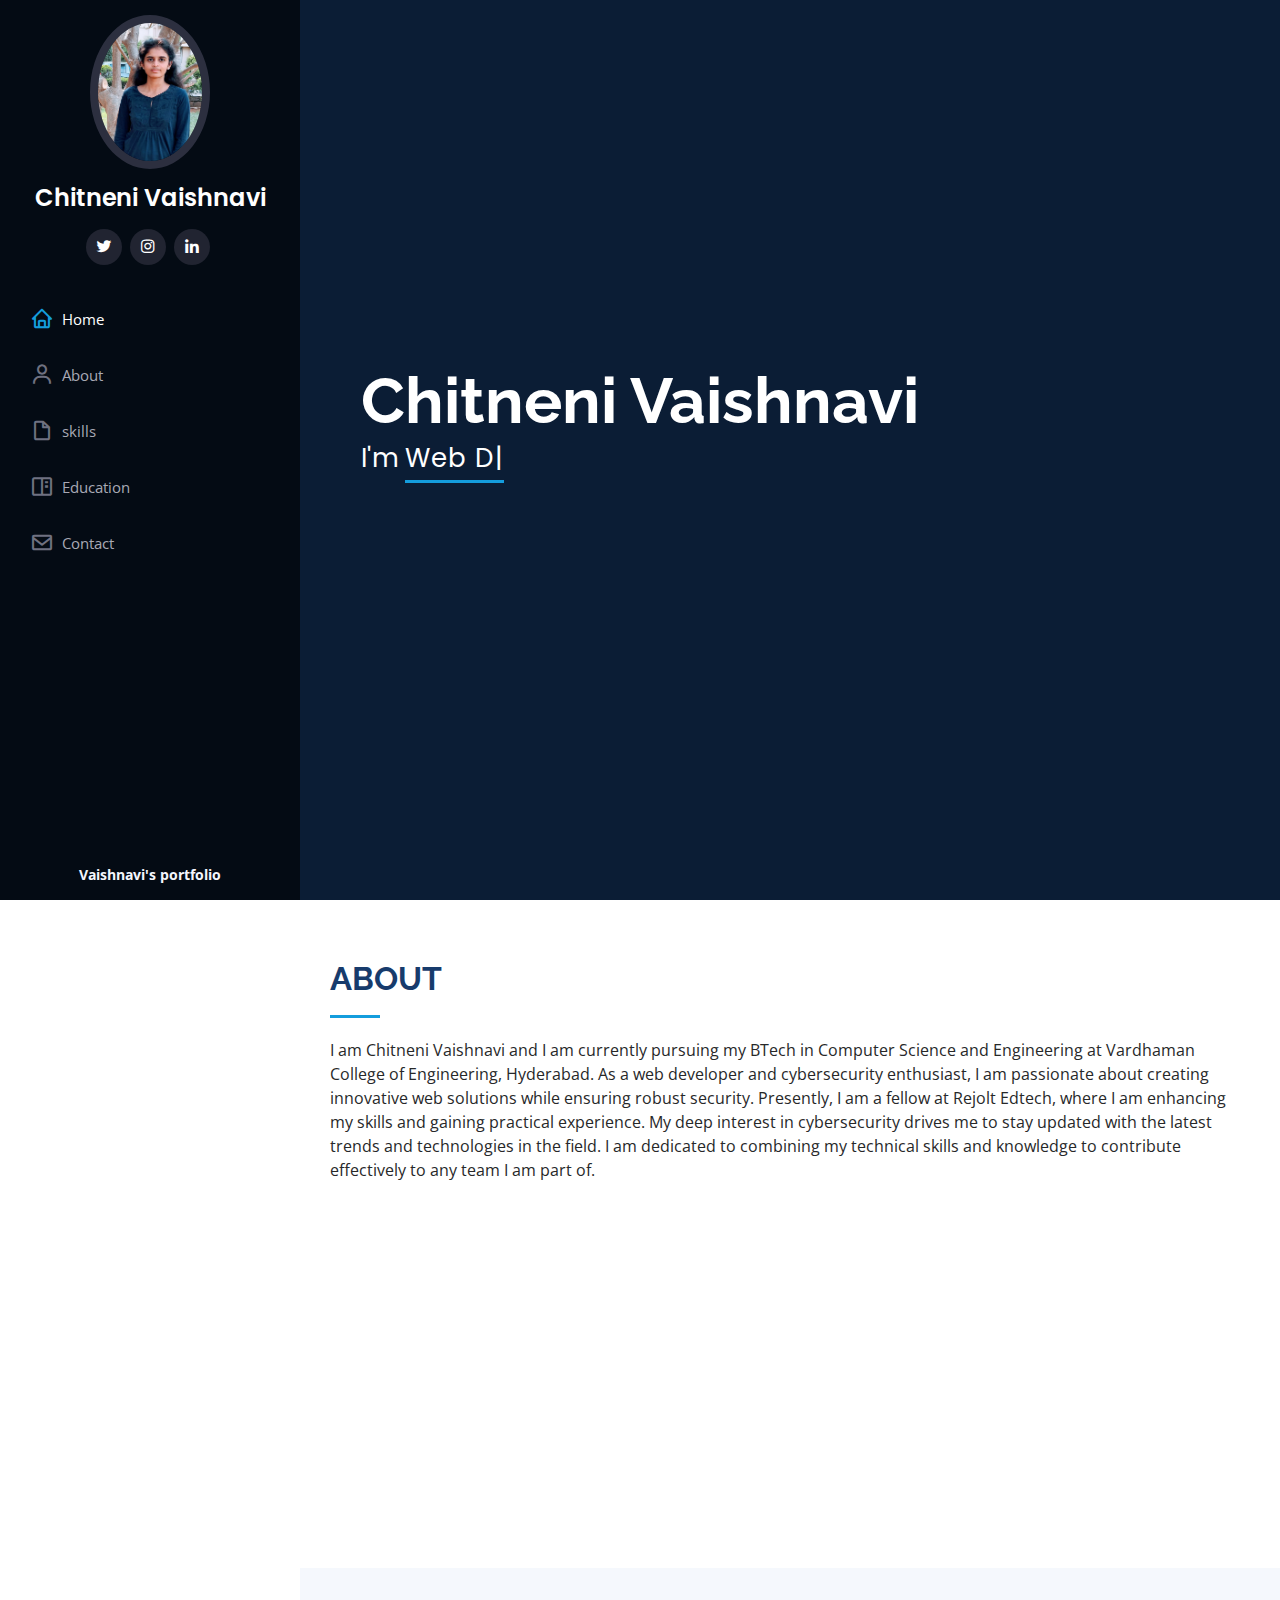
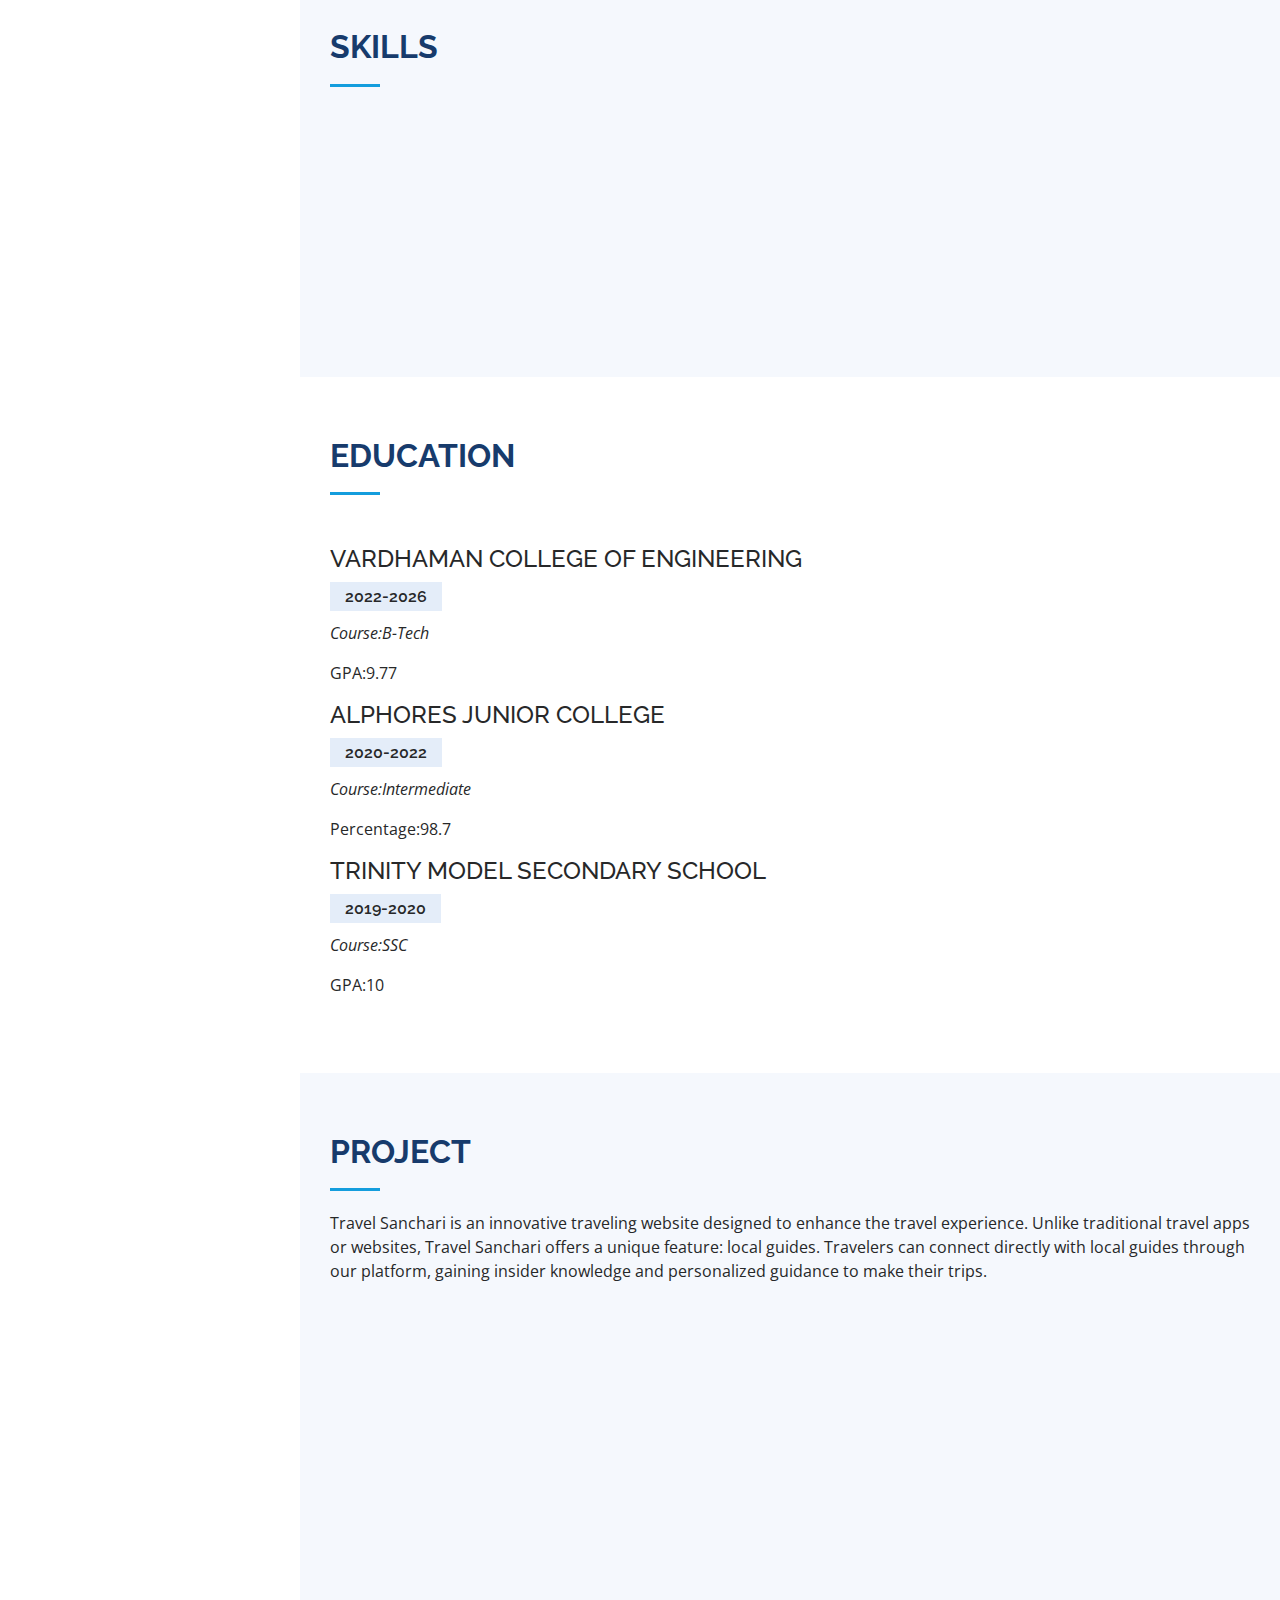
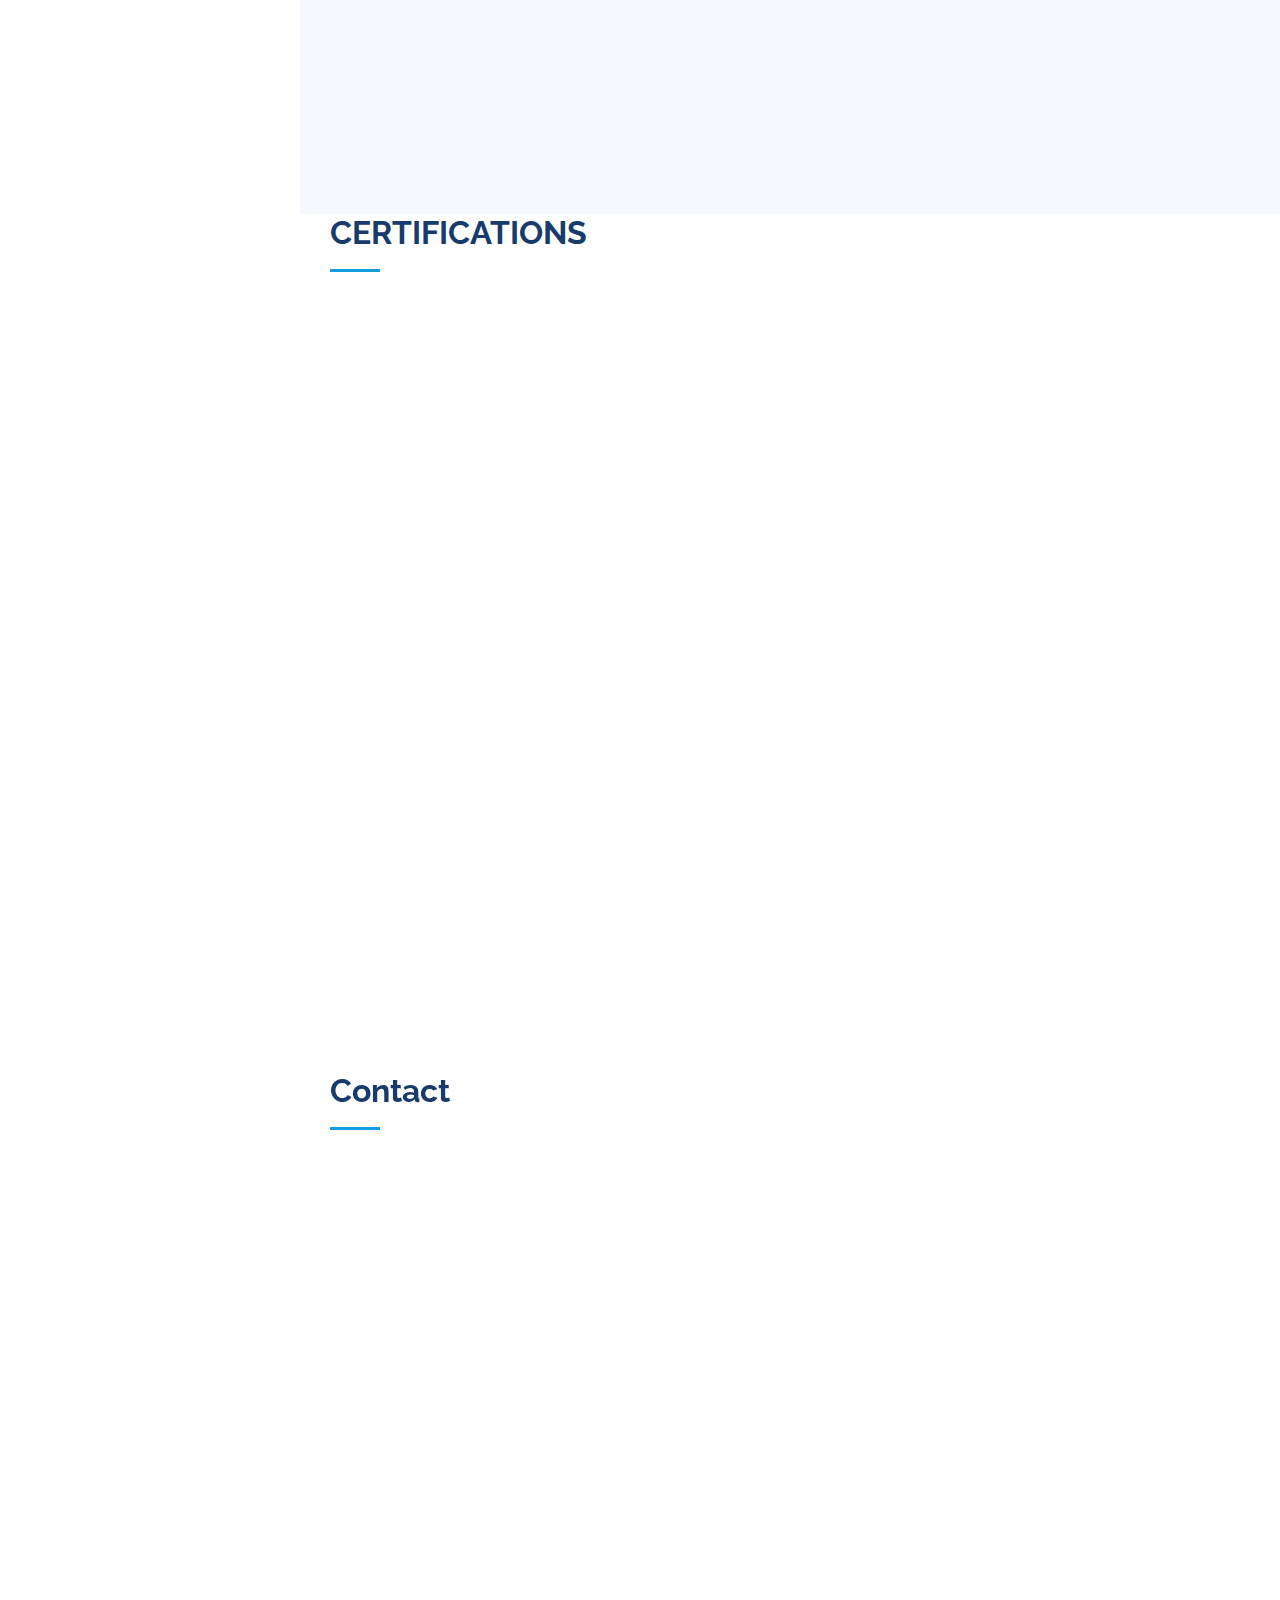
==== index.html @ 221359ac "Add files via upload" ====
<!DOCTYPE html>
<html lang="en">

<head>
  <meta charset="utf-8">
  <meta content="width=device-width, initial-scale=1.0" name="viewport">

  <title>Vaishnavi's portfolio</title>
  <meta content="" name="description">
  <meta content="" name="keywords">

  <!-- Favicons -->
  <link href="assets/img/favicon.png" rel="icon">
  <link href="assets/img/apple-touch-icon.png" rel="apple-touch-icon">

  <!-- Google Fonts -->
  <link href="https://fonts.googleapis.com/css?family=Open+Sans:300,300i,400,400i,600,600i,700,700i|Raleway:300,300i,400,400i,500,500i,600,600i,700,700i|Poppins:300,300i,400,400i,500,500i,600,600i,700,700i" rel="stylesheet">

  <!-- Vendor CSS Files -->
  <link href="assets/vendor/aos/aos.css" rel="stylesheet">
  <link href="assets/vendor/bootstrap/css/bootstrap.min.css" rel="stylesheet">
  <link href="assets/vendor/bootstrap-icons/bootstrap-icons.css" rel="stylesheet">
  <link href="assets/vendor/boxicons/css/boxicons.min.css" rel="stylesheet">
  <link href="assets/vendor/glightbox/css/glightbox.min.css" rel="stylesheet">
  <link href="assets/vendor/swiper/swiper-bundle.min.css" rel="stylesheet">

  <!-- Template Main CSS File -->
  <link href="assets/css/style.css" rel="stylesheet">

  
</head>

<body>

  <!-- ======= Mobile nav toggle button ======= -->
  <i class="bi bi-list mobile-nav-toggle d-xl-none"></i>

  <!-- ======= Header ======= -->
  <header id="header">
    <div class="d-flex flex-column">

      <div class="profile">
        <img src="assets/img/pic1.jpg" alt="" class="img-fluid rounded-circle">
        <h1 class="text-light"><a href="index.html">Chitneni Vaishnavi</a></h1>
        <div class="social-links mt-3 text-center">
          <a href="#" class="twitter"><i class="bx bxl-twitter"></i></a>
          <a href="https://www.instagram.com/invites/contact/?igsh=1k8ittoay5ifi&utm_content=piyi7oc" class="instagram"><i class="bx bxl-instagram"></i></a>
          <a href="https://www.linkedin.com/in/chitnenivaishnavi" class="linkedin"><i class="bx bxl-linkedin"></i></a>
        </div>
      </div>

      <nav id="navbar" class="nav-menu navbar">
        <ul>
          <li><a href="#hero" class="nav-link scrollto active"><i class="bx bx-home"></i> <span>Home</span></a></li>
          <li><a href="#about" class="nav-link scrollto"><i class="bx bx-user"></i> <span>About</span></a></li>
          <li><a href="#skills" class="nav-link scrollto"><i class="bx bx-file-blank"></i> <span>skills</span></a></li>
          <li><a href="#Education" class="nav-link scrollto"><i class="bx bx-book-content"></i> <span>Education</span></a></li>
          <li><a href="#contact" class="nav-link scrollto"><i class="bx bx-envelope"></i> <span>Contact</span></a></li>
        </ul>
      </nav><!-- .nav-menu -->
    </div>
  </header><!-- End Header -->

  <!-- ======= Hero Section ======= -->
  <section id="hero" class="d-flex flex-column justify-content-center align-items-center">
    <div class="hero-container" data-aos="fade-in">
      <h1>Chitneni Vaishnavi</h1>
      <p>I'm <span class="typed" data-typed-items="Web Developer, Cybersecurity enthusiastic"></span></p>
    </div>
  </section><!-- End Hero -->

  <main id="main">

    <!-- ======= About Section ======= -->
    <section id="about" class="about">
      <div class="container">

        <div class="section-title">
          <h2>ABOUT</h2>
          <p>I am Chitneni Vaishnavi and I am currently pursuing my BTech in Computer Science and Engineering at Vardhaman College of Engineering, Hyderabad. As a web developer and cybersecurity enthusiast, I am passionate about creating innovative web solutions while ensuring robust security. Presently, I am a fellow at Rejolt Edtech, where I am enhancing my skills and gaining practical experience. My deep interest in cybersecurity drives me to stay updated with the latest trends and technologies in the field. I am dedicated to combining my technical skills and knowledge to contribute effectively to any team I am part of.</p>
        </div>

        <div class="row">
          <div class="col-lg-4" data-aos="fade-right">
            <img src="assets/img/pic6.jpg" class="img-fluid" alt="">
          </div>
          </div>
            

      </div>
    </section><!-- End About Section -->

    <!-- ======= Skills Section ======= -->
    <section id="skills" class="skills section-bg">
      <div class="container">
        <div class="section-title">
          <h2>SKILLS</h2>
          
        </div>

        <div class="row skills-content">

          <div class="col-lg-6" data-aos="fade-up">

            <div class="progress">
              <span class="skill">PYTHON <i class="val">80%</i></span>
              <div class="progress-bar-wrap">
                <div class="progress-bar" role="progressbar" aria-valuenow="80" aria-valuemin="0" aria-valuemax="100"></div>
              </div>
            </div>

            <div class="progress">
              <span class="skill">C(datastructures in C)<i class="val">85%</i></span>
              <div class="progress-bar-wrap">
                <div class="progress-bar" role="progressbar" aria-valuenow="85" aria-valuemin="0" aria-valuemax="100"></div>
              </div>
            </div>

            <div class="progress">
              <span class="skill">Java<i class="val">80%</i></span>
              <div class="progress-bar-wrap">
                <div class="progress-bar" role="progressbar" aria-valuenow="80" aria-valuemin="0" aria-valuemax="100"></div>
              </div>
            </div>

          </div>

          <div class="col-lg-6" data-aos="fade-up"data-aos-delay="100">

            <div class="progress">
              <span class="skill">HTML<i class="val">80%</i></span>
              <div class="progress-bar-wrap">
                <div class="progress-bar" role="progressbar" aria-valuenow="80" aria-valuemin="0" aria-valuemax="100"></div>
              </div>
            </div>

            <div class="progress">
              <span class="skill">CSS<i class="val">75%</i></span>
              <div class="progress-bar-wrap">
                <div class="progress-bar" role="progressbar" aria-valuenow="75" aria-valuemin="0" aria-valuemax="100"></div>
              </div>
            </div>

            <div class="progress">
              <span class="skill">SQL<i class="val">75%</i></span>
              <div class="progress-bar-wrap">
                <div class="progress-bar" role="progressbar" aria-valuenow="75" aria-valuemin="0" aria-valuemax="100"></div>
              </div>
            </div>

          </div>

        </div>

      </div>
    </section><!-- End Skills Section -->

    <!-- ======= Education Section ======= -->
    <section id="Education" class="Education">
      <div class="container">

        <div class="section-title">
          <h2>EDUCATION</h2>
          
        </div>

        <div class="row">
          <div class="col-lg-6" data-aos="fade-up"></div>
            <div class="Education-item">
              <h4>VARDHAMAN COLLEGE OF ENGINEERING</h4>
              <h5>2022-2026</h5>
              <p><em>Course:B-Tech</em></p>
              <p>GPA:9.77</p>
            </div>
            <div class="Education-item">
              <h4>ALPHORES JUNIOR COLLEGE</h4>
              <h5>2020-2022</h5>
              <p><em>Course:Intermediate</em></p>
              <p>Percentage:98.7</p>
            </div>
            <div class="Education-item">
              <h4>TRINITY MODEL SECONDARY SCHOOL</h4>
              <h5>2019-2020</h5>
              <p><em>Course:SSC</em></p>
              <p>GPA:10</p>
            </div>

          </div>
          
          
        </div>

      </div>
    </section><!-- End Education Section -->

    <!-- ======= Project Section ======= -->
    <section id="portfolio" class="portfolio section-bg">
      <div class="container">

        <div class="section-title">
          <h2>PROJECT</h2>
          <p>Travel Sanchari is an innovative traveling website designed to enhance the travel experience. Unlike traditional travel apps or websites, Travel Sanchari offers a unique feature: local guides. Travelers can connect directly with local guides through our platform, gaining insider knowledge and personalized guidance to make their trips.</p>
        </div>


        <div class="row portfolio-container" data-aos="fade-up" data-aos-delay="100">

          <div class="col-lg-4 col-md-6 portfolio-item filter-app">
            <div class="portfolio-wrap">
              <img src="assets/img/portfolio/pic10.jpg" class="img-fluid" alt="">
              <div class="portfolio-links">
                <a href="assets/img/portfolio/pic10.jpg" data-gallery="portfolioGallery" class="portfolio-lightbox" title="Travel Sanchari logo"><i class="bx bx-plus"></i></a>
                <a href="https://sites.google.com/view/travel-sanchari" title="Travel Sanchari website"><i class="bx bx-link"></i></a>
              </div>
            </div>
          </div>
         </div>
        </div>
    </section><!-- End Project Section -->


    <!-- ======= certificate Section ======= -->
    <section id="portfolio" class="portfolio section-bg"></section>
      <div class="container">

        <div class="section-title">
          <h2>CERTIFICATIONS</h2>
          </div>
          <div class="row portfolio-container" data-aos="fade-up" data-aos-delay="100">

            <div class="col-lg-4 col-md-6 portfolio-item filter-app">
              <div class="portfolio-wrap">
                <img src="assets/img/testimonials/certificate1.jpg" class="img-fluid" alt="">
                <div class="portfolio-links">
                  <a href="assets/img/testimonials/certificate1.jpg" data-gallery="portfolioGallery" class="portfolio-lightbox" title="Rejolt Edtech welcome letter"><i class="bx bx-plus"></i></a>
                  
                </div>
              </div>
            </div>
           </div>
           <div class="row portfolio-container" data-aos="fade-up" data-aos-delay="100">

            <div class="col-lg-4 col-md-6 portfolio-item filter-app">
              <div class="portfolio-wrap">
                <img src="assets/img/testimonials/certificate2.jpg" class="img-fluid" alt="">
                <div class="portfolio-links">
                  <a href="assets/img/testimonials/certificate2.jpg" data-gallery="portfolioGallery" class="portfolio-lightbox" title="cybersecurity certificate"><i class="bx bx-plus"></i></a>
                  
                </div>
              </div>
            </div>
           </div>

        
      </div>


              <!-- End certificate section -->

            

         

    <!-- ======= Contact Section ======= -->
    <section id="contact" class="contact">
      <div class="container">

        <div class="section-title">
          <h2>Contact</h2>
        </div>

        <div class="row" data-aos="fade-in">

          <div class="col-lg-5 d-flex align-items-stretch">
            <div class="info">
              <div class="address">
                <i class="bi bi-geo-alt"></i>
                <h4>Location:</h4>
                <p>Hyderabad,Telanagana,India</p>
              </div>

              <div class="email">
                <i class="bi bi-envelope"></i>
                <h4>Email:</h4>
                <p>chitnenivaishnavi1@gmail.com</p>
              </div>
              <div class="phone">
                <i class="bi bi-phone"></i>
                <h4>phone number:</h4>
                <p>9391602812</p>
              </div>
              <div class="linkedin">
                <i class="bi bi-linkedin"></i>
                <h4>linkedin:</h4>
                <a href="https://www.linkedin.com/in/chitnenivaishnavi" target="_blank">Visit LinkedIn Profile</a>
              </div>

              
            </div>

          </div>

          <div class="col-lg-7 mt-5 mt-lg-0 d-flex align-items-stretch">
            <form action="forms/contact.php" method="post" role="form" class="php-email-form">
              <div class="row">
                <div class="form-group col-md-6">
                  <label for="name">Your Name</label>
                  <input type="text" name="name" class="form-control" id="name" required>
                </div>
                <div class="form-group col-md-6">
                  <label for="name">Your Email</label>
                  <input type="email" class="form-control" name="email" id="email" required>
                </div>
              </div>
              <div class="form-group">
                <label for="name">Subject</label>
                <input type="text" class="form-control" name="subject" id="subject" required>
              </div>
              <div class="form-group">
                <label for="name">Message</label>
                <textarea class="form-control" name="message" rows="10" required></textarea>
              </div>
              <div class="my-3">
                <div class="loading">Loading</div>
                <div class="error-message"></div>
                <div class="sent-message">Your message has been sent. Thank you!</div>
              </div>
              <div class="text-center"><button type="submit">Send Message</button></div>
            </form>
          </div>

        </div>

      </div>
    </section><!-- End Contact Section -->

  </main><!-- End #main -->

  <!-- ======= Footer ======= -->
  <footer id="footer">
    <div class="container">
      <div class="copyright">
         <strong><span>Vaishnavi's portfolio</span></strong>
      </div>
    </div>
  </footer><!-- End  Footer -->

  <a href="#" class="back-to-top d-flex align-items-center justify-content-center"><i class="bi bi-arrow-up-short"></i></a>

  <!-- Vendor JS Files -->
  <script src="assets/vendor/purecounter/purecounter_vanilla.js"></script>
  <script src="assets/vendor/aos/aos.js"></script>
  <script src="assets/vendor/bootstrap/js/bootstrap.bundle.min.js"></script>
  <script src="assets/vendor/glightbox/js/glightbox.min.js"></script>
  <script src="assets/vendor/isotope-layout/isotope.pkgd.min.js"></script>
  <script src="assets/vendor/swiper/swiper-bundle.min.js"></script>
  <script src="assets/vendor/typed.js/typed.umd.js"></script>
  <script src="assets/vendor/waypoints/noframework.waypoints.js"></script>
  <script src="assets/vendor/php-email-form/validate.js"></script>

  <!-- Template Main JS File -->
  <script src="assets/js/main.js"></script>

</body>

</html>
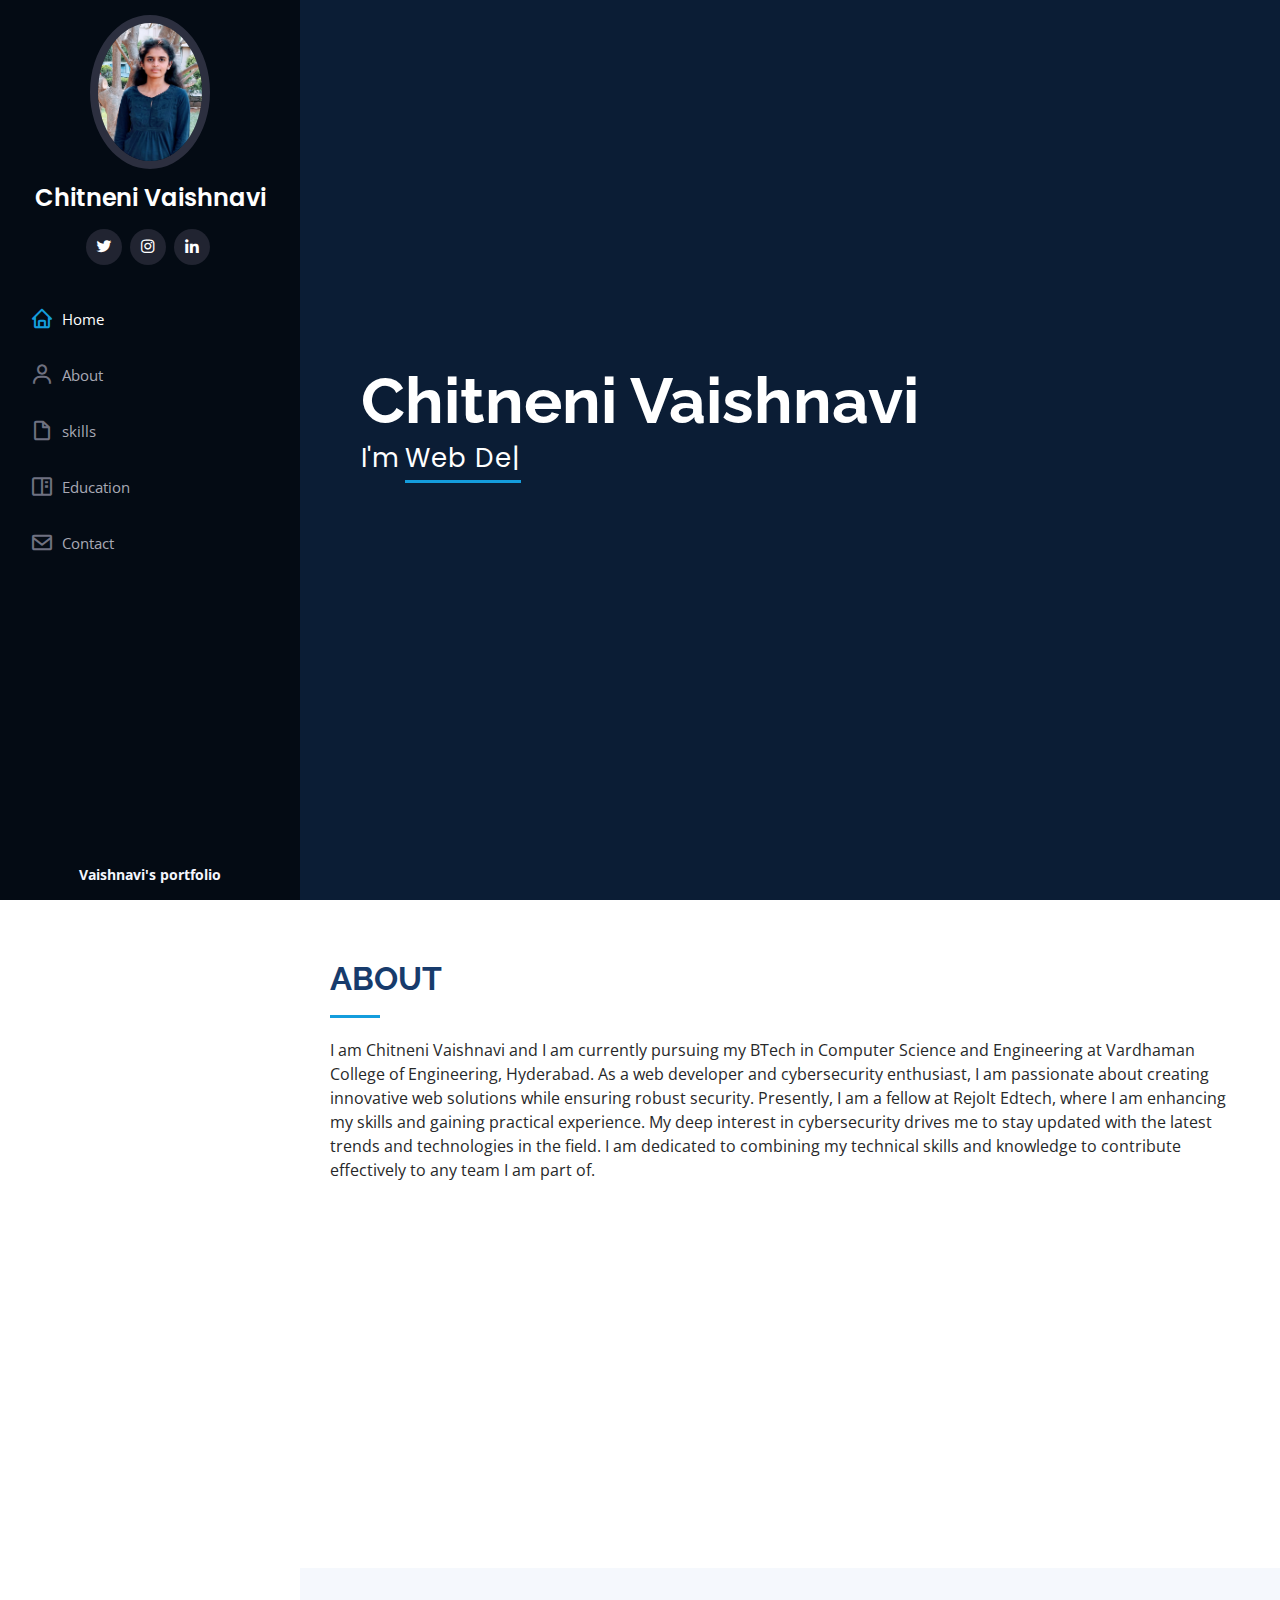
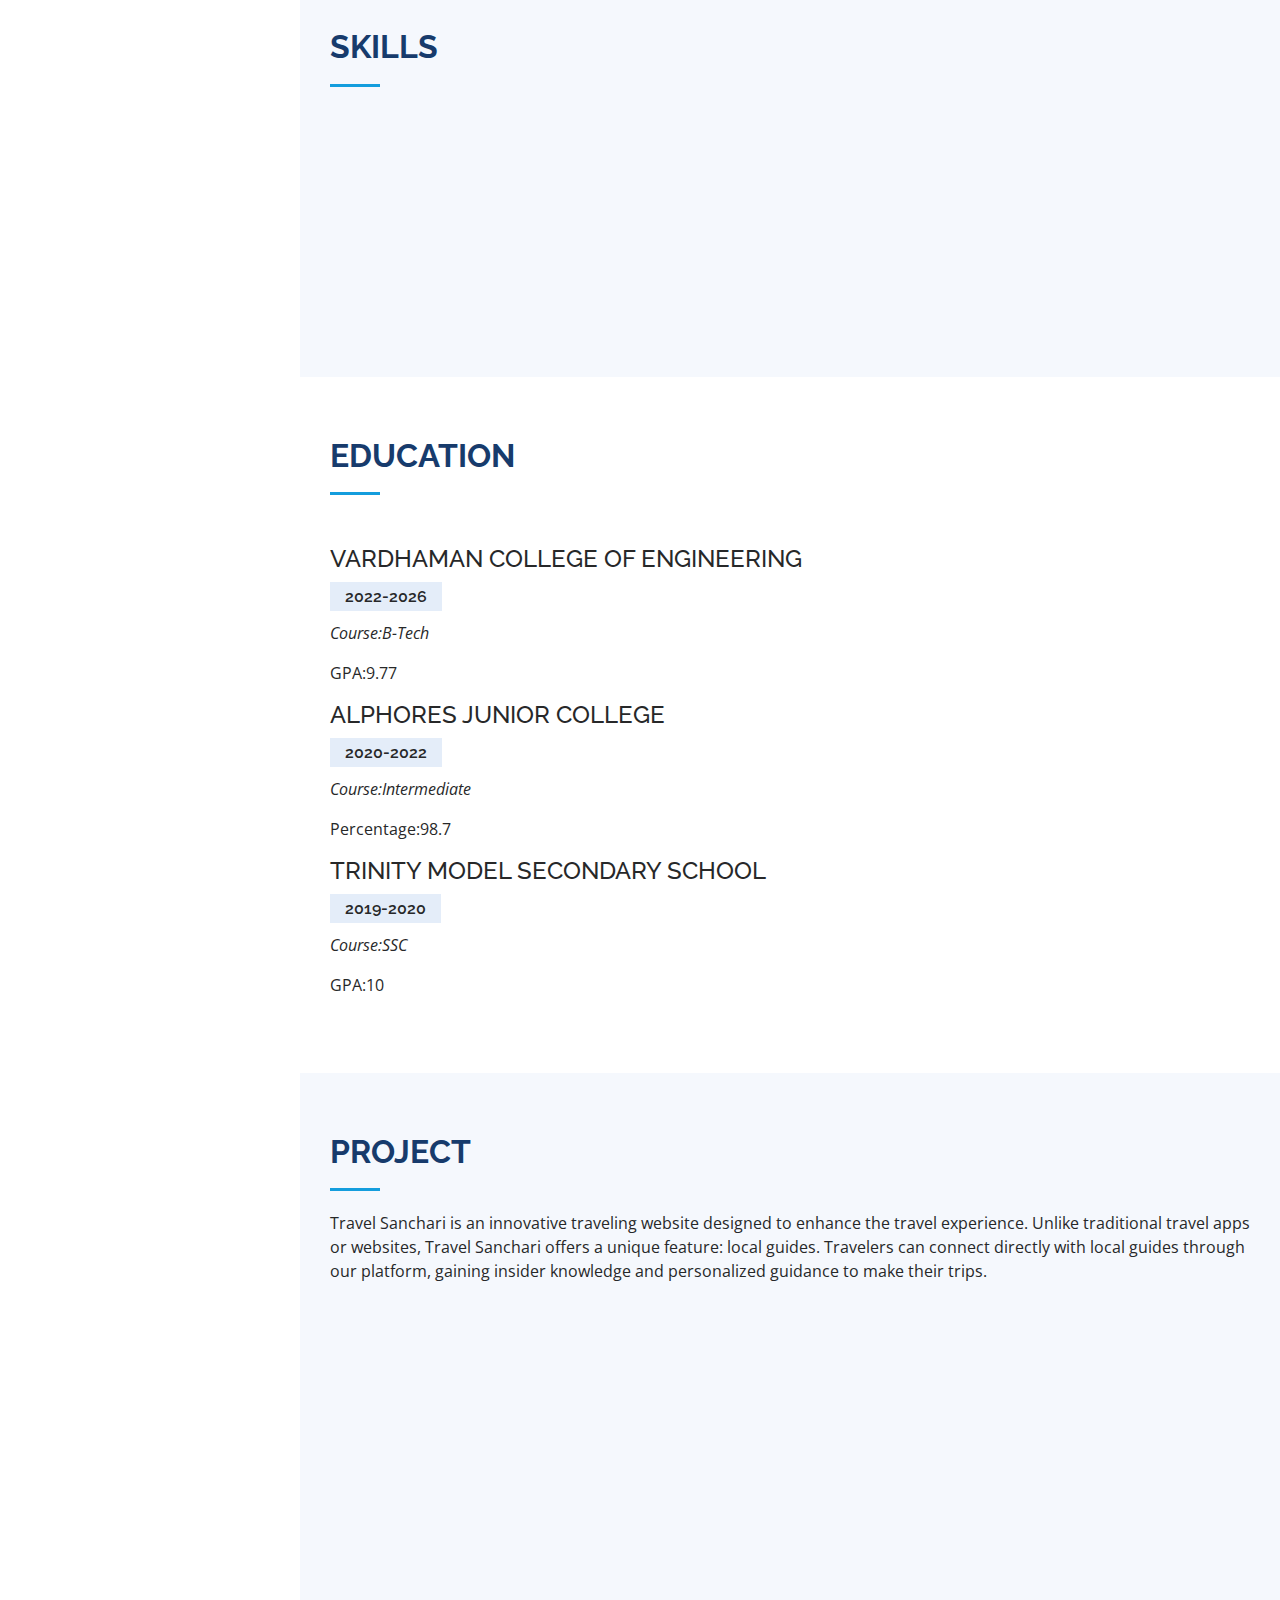
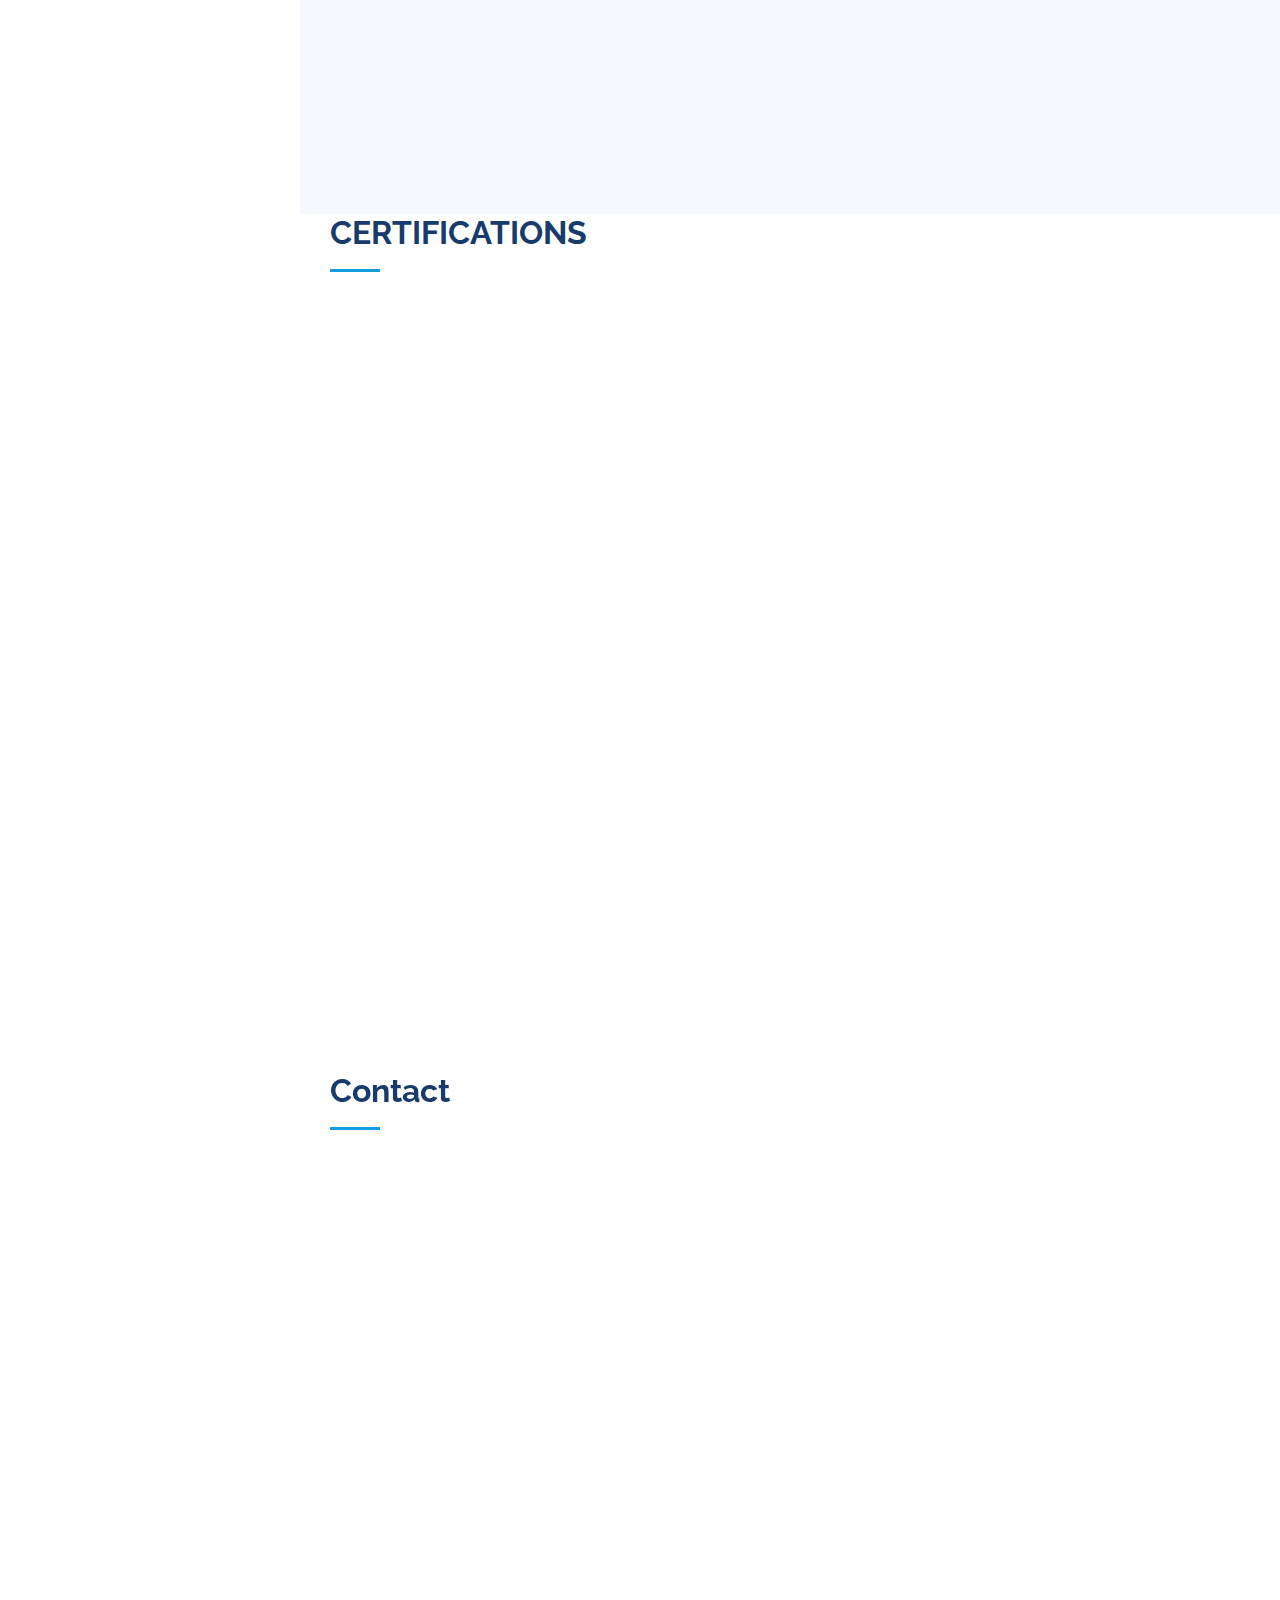
==== commit f135dda1: "Update index.html" ====
--- a/index.html
+++ b/index.html
@@ -5,7 +5,7 @@
   <meta charset="utf-8">
   <meta content="width=device-width, initial-scale=1.0" name="viewport">
 
-  <title>Vaishnavi's portfolio</title>
+  <title>Chitneni Vaishnavi Portfolio</title>
   <meta content="" name="description">
   <meta content="" name="keywords">
 
@@ -363,4 +363,4 @@
 
 </body>
 
-</html>+</html>
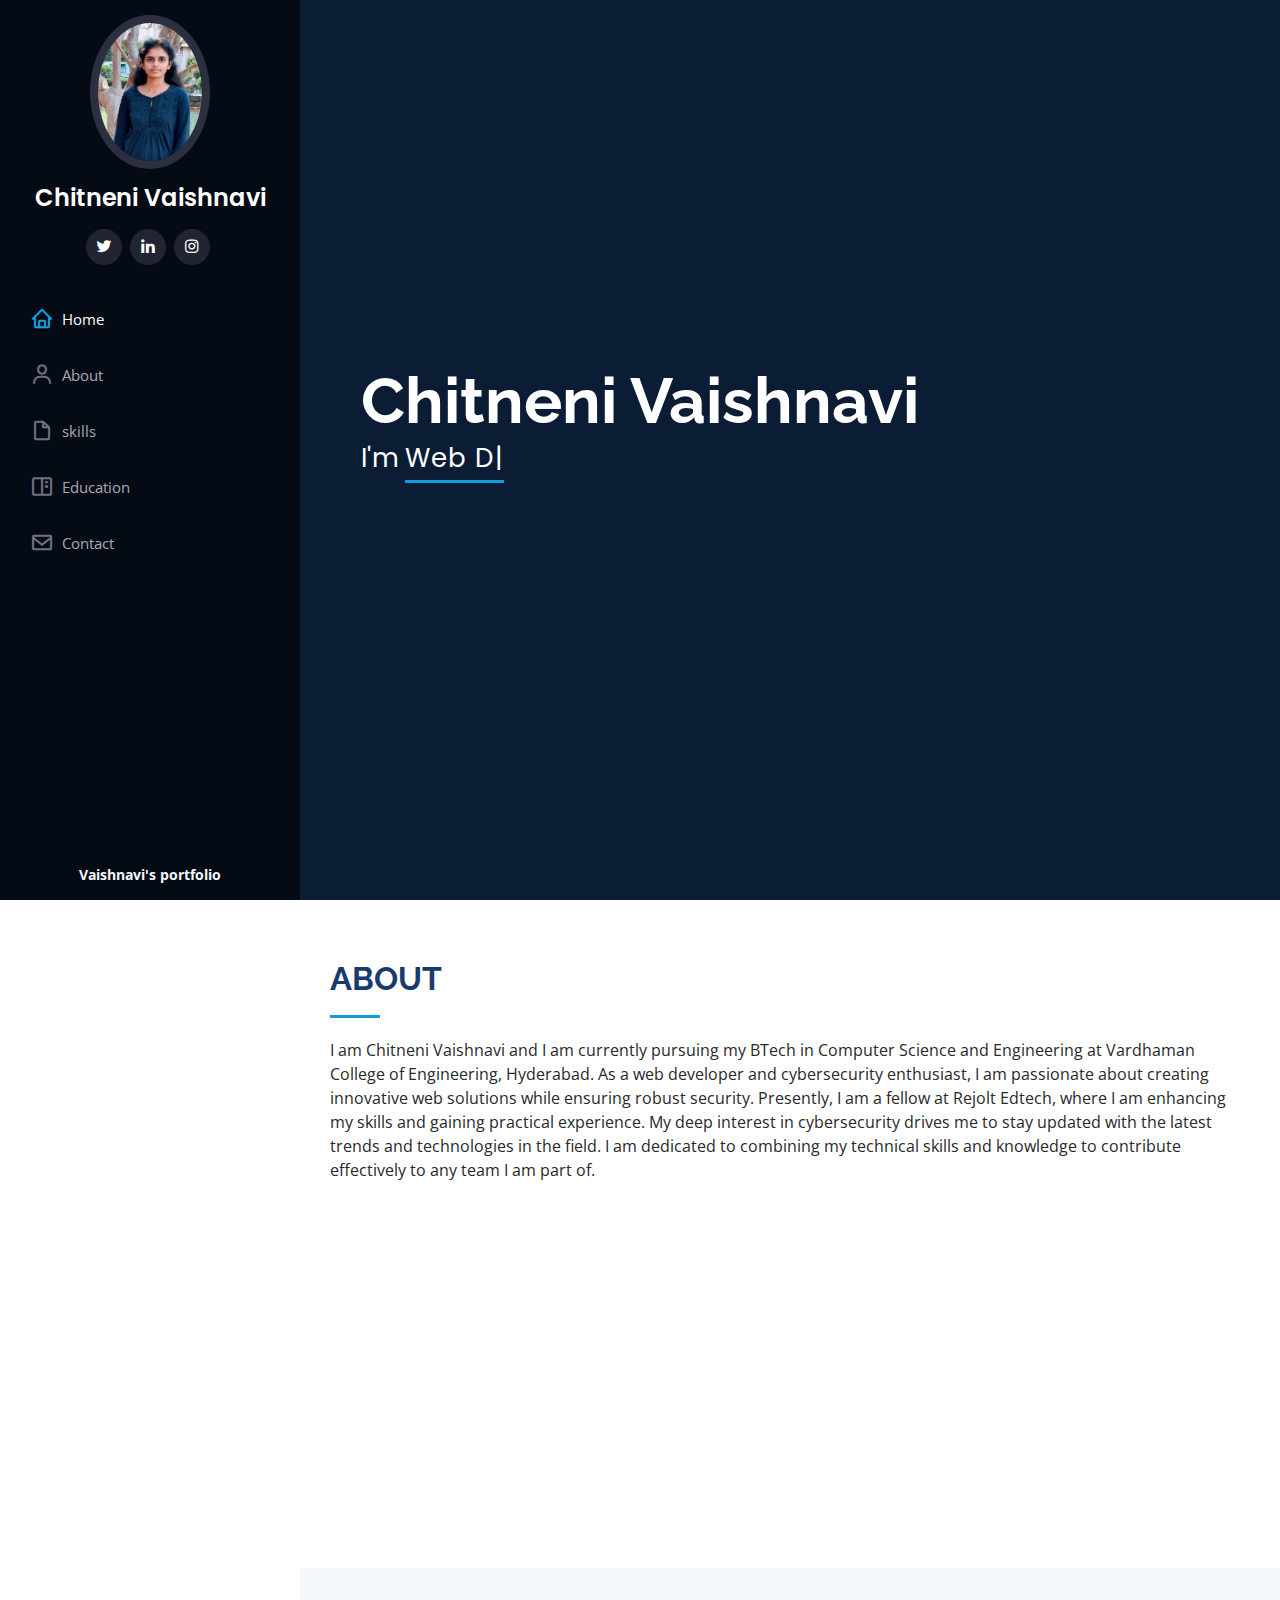
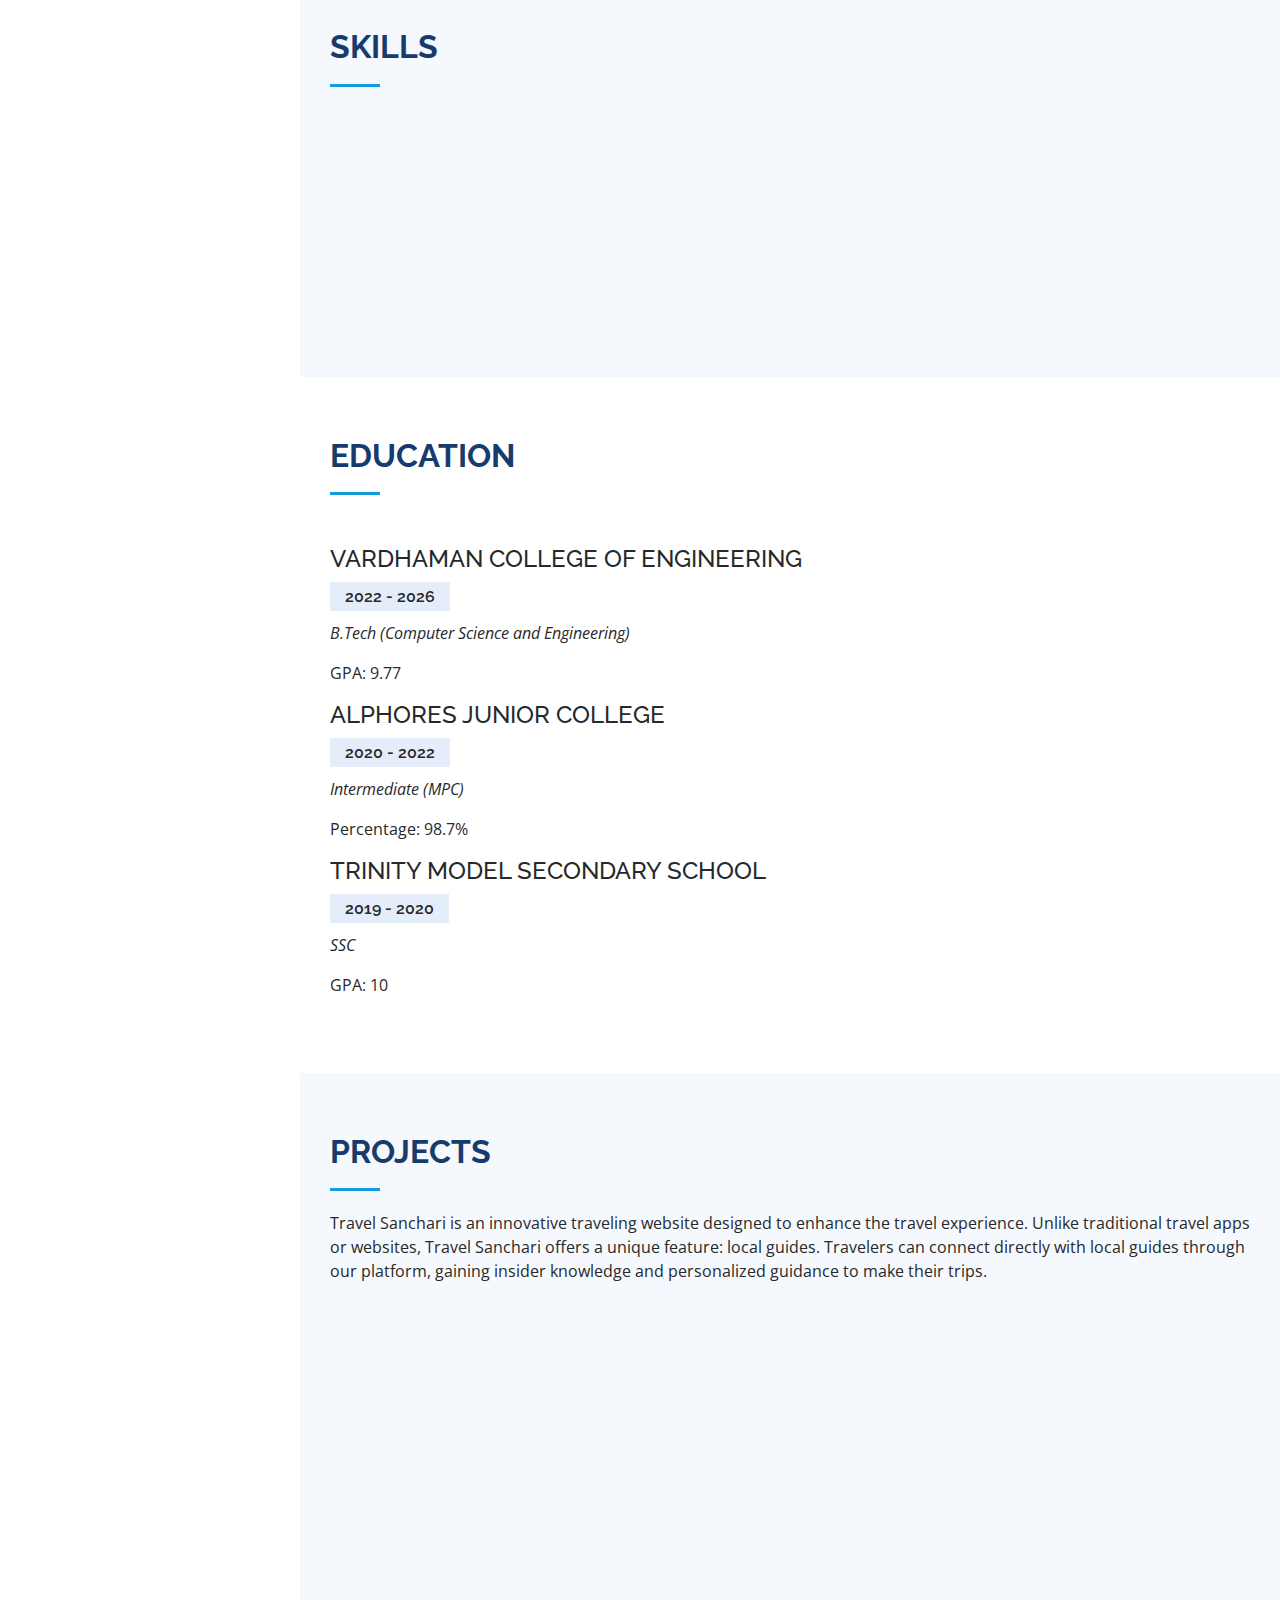
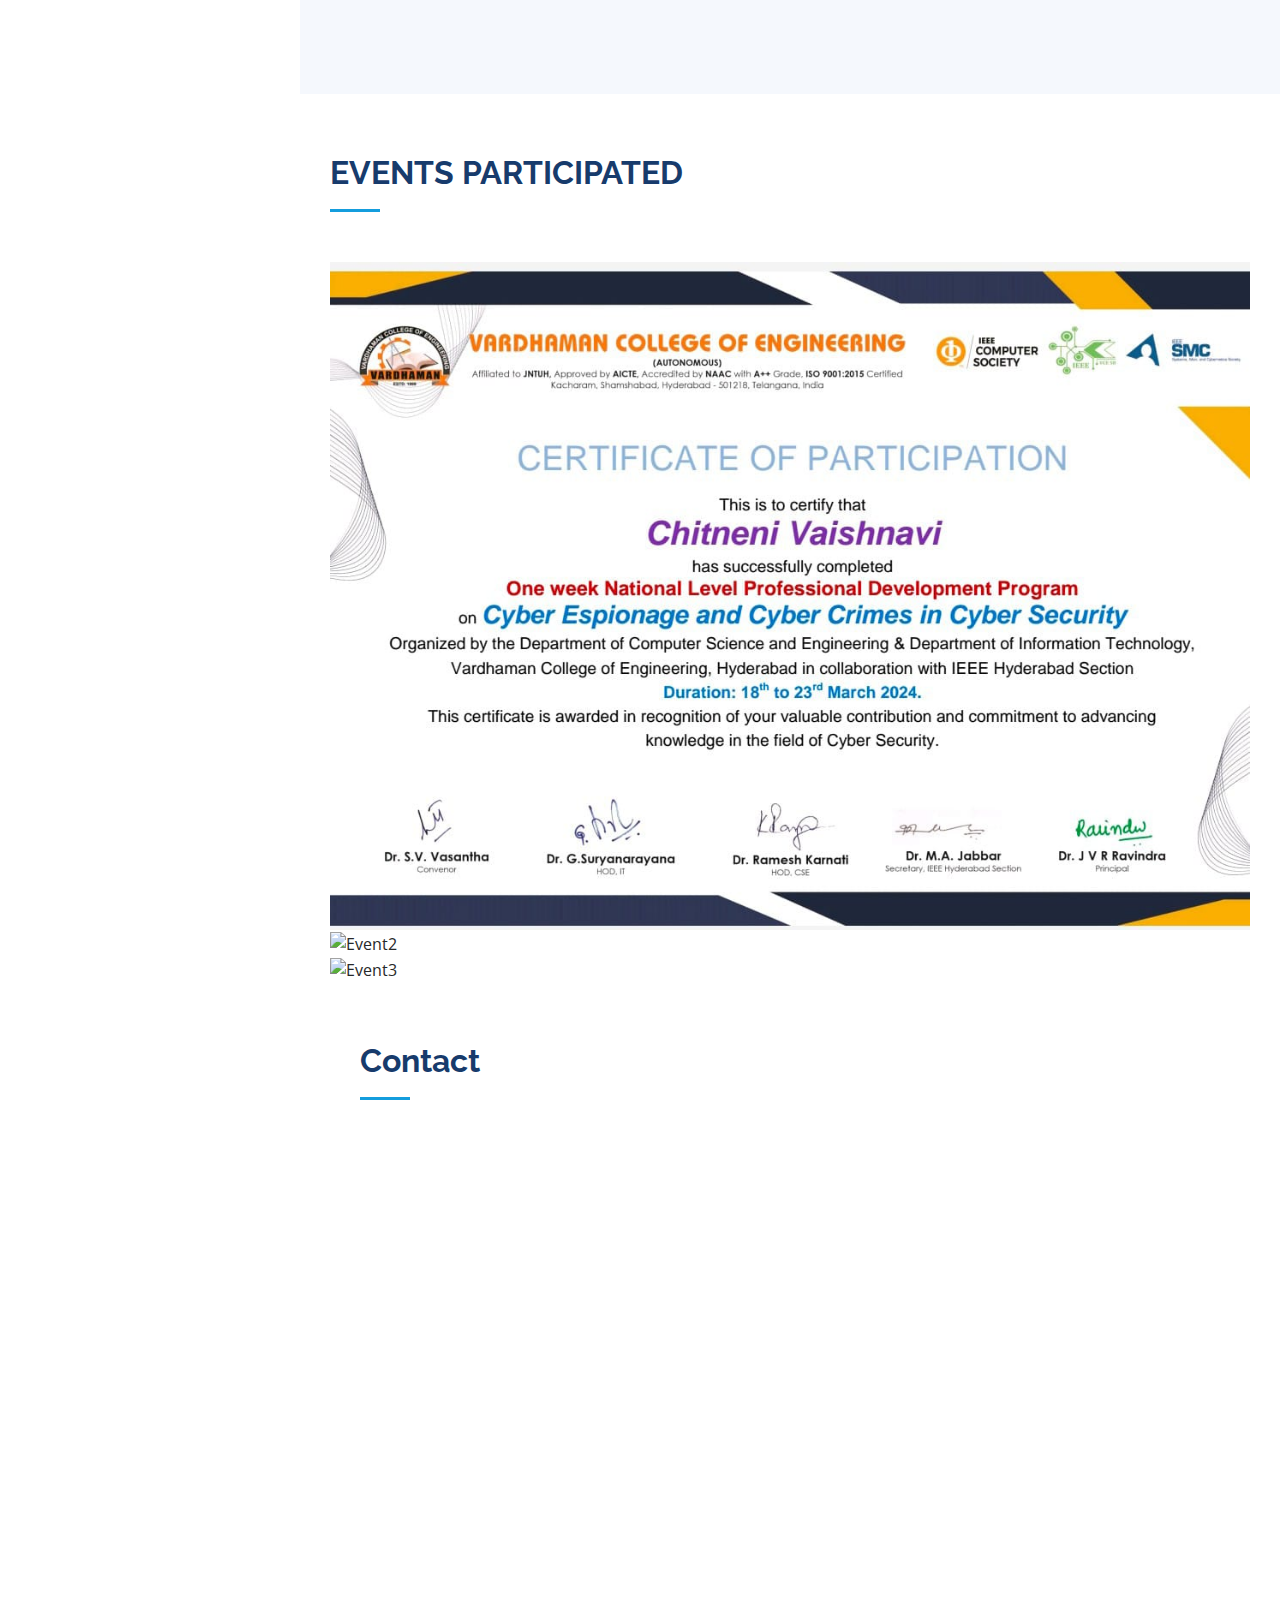
==== commit 2c943db9: "Update index.html" ====
--- a/index.html
+++ b/index.html
@@ -10,8 +10,8 @@
   <meta content="" name="keywords">
 
   <!-- Favicons -->
-  <link href="assets/img/favicon.png" rel="icon">
-  <link href="assets/img/apple-touch-icon.png" rel="apple-touch-icon">
+  <link href="assets/img/pic1.jpg" rel="icon">
+  <link href="assets/img/pic1.jpg" rel="apple-touch-icon">
 
   <!-- Google Fonts -->
   <link href="https://fonts.googleapis.com/css?family=Open+Sans:300,300i,400,400i,600,600i,700,700i|Raleway:300,300i,400,400i,500,500i,600,600i,700,700i|Poppins:300,300i,400,400i,500,500i,600,600i,700,700i" rel="stylesheet">
@@ -44,8 +44,8 @@
         <h1 class="text-light"><a href="index.html">Chitneni Vaishnavi</a></h1>
         <div class="social-links mt-3 text-center">
           <a href="#" class="twitter"><i class="bx bxl-twitter"></i></a>
+          <a href="https://www.linkedin.com/in/chitnenivaishnavi" class="linkedin"><i class="bx bxl-linkedin"></i></a>
           <a href="https://www.instagram.com/invites/contact/?igsh=1k8ittoay5ifi&utm_content=piyi7oc" class="instagram"><i class="bx bxl-instagram"></i></a>
-          <a href="https://www.linkedin.com/in/chitnenivaishnavi" class="linkedin"><i class="bx bxl-linkedin"></i></a>
         </div>
       </div>
 
@@ -103,16 +103,16 @@
           <div class="col-lg-6" data-aos="fade-up">
 
             <div class="progress">
-              <span class="skill">PYTHON <i class="val">80%</i></span>
-              <div class="progress-bar-wrap">
-                <div class="progress-bar" role="progressbar" aria-valuenow="80" aria-valuemin="0" aria-valuemax="100"></div>
-              </div>
-            </div>
-
-            <div class="progress">
-              <span class="skill">C(datastructures in C)<i class="val">85%</i></span>
-              <div class="progress-bar-wrap">
-                <div class="progress-bar" role="progressbar" aria-valuenow="85" aria-valuemin="0" aria-valuemax="100"></div>
+              <span class="skill">Python<i class="val">80%</i></span>
+              <div class="progress-bar-wrap">
+                <div class="progress-bar" role="progressbar" aria-valuenow="80" aria-valuemin="0" aria-valuemax="100"></div>
+              </div>
+            </div>
+
+            <div class="progress">
+              <span class="skill">C<i class="val">80%</i></span>
+              <div class="progress-bar-wrap">
+                <div class="progress-bar" role="progressbar" aria-valuenow="80" aria-valuemin="0" aria-valuemax="100"></div>
               </div>
             </div>
 
@@ -128,6 +128,13 @@
           <div class="col-lg-6" data-aos="fade-up"data-aos-delay="100">
 
             <div class="progress">
+              <span class="skill">GitHub<i class="val">80%</i></span>
+              <div class="progress-bar-wrap">
+                <div class="progress-bar" role="progressbar" aria-valuenow="80" aria-valuemin="0" aria-valuemax="100"></div>
+              </div>
+            </div>
+
+            <div class="progress">
               <span class="skill">HTML<i class="val">80%</i></span>
               <div class="progress-bar-wrap">
                 <div class="progress-bar" role="progressbar" aria-valuenow="80" aria-valuemin="0" aria-valuemax="100"></div>
@@ -139,9 +146,12 @@
               <div class="progress-bar-wrap">
                 <div class="progress-bar" role="progressbar" aria-valuenow="75" aria-valuemin="0" aria-valuemax="100"></div>
               </div>
-            </div>
-
-            <div class="progress">
+              <div class="progress">
+              <span class="skill">JavaScript<i class="val">75%</i></span>
+              <div class="progress-bar-wrap">
+                <div class="progress-bar" role="progressbar" aria-valuenow="75" aria-valuemin="0" aria-valuemax="100"></div>
+              </div>
+                <div class="progress">
               <span class="skill">SQL<i class="val">75%</i></span>
               <div class="progress-bar-wrap">
                 <div class="progress-bar" role="progressbar" aria-valuenow="75" aria-valuemin="0" aria-valuemax="100"></div>
@@ -168,21 +178,21 @@
           <div class="col-lg-6" data-aos="fade-up"></div>
             <div class="Education-item">
               <h4>VARDHAMAN COLLEGE OF ENGINEERING</h4>
-              <h5>2022-2026</h5>
-              <p><em>Course:B-Tech</em></p>
-              <p>GPA:9.77</p>
+              <h5>2022 - 2026</h5>
+              <p><em>B.Tech (Computer Science and Engineering)</em></p>
+              <p>GPA: 9.77</p>
             </div>
             <div class="Education-item">
               <h4>ALPHORES JUNIOR COLLEGE</h4>
-              <h5>2020-2022</h5>
-              <p><em>Course:Intermediate</em></p>
-              <p>Percentage:98.7</p>
+              <h5>2020 - 2022</h5>
+              <p><em>Intermediate (MPC)</em></p>
+              <p>Percentage: 98.7%</p>
             </div>
             <div class="Education-item">
               <h4>TRINITY MODEL SECONDARY SCHOOL</h4>
-              <h5>2019-2020</h5>
-              <p><em>Course:SSC</em></p>
-              <p>GPA:10</p>
+              <h5>2019 - 2020</h5>
+              <p><em>SSC</em></p>
+              <p>GPA: 10</p>
             </div>
 
           </div>
@@ -193,12 +203,12 @@
       </div>
     </section><!-- End Education Section -->
 
-    <!-- ======= Project Section ======= -->
+    <!-- ======= Projects Section ======= -->
     <section id="portfolio" class="portfolio section-bg">
       <div class="container">
 
         <div class="section-title">
-          <h2>PROJECT</h2>
+          <h2>PROJECTS</h2>
           <p>Travel Sanchari is an innovative traveling website designed to enhance the travel experience. Unlike traditional travel apps or websites, Travel Sanchari offers a unique feature: local guides. Travelers can connect directly with local guides through our platform, gaining insider knowledge and personalized guidance to make their trips.</p>
         </div>
 
@@ -216,51 +226,40 @@
           </div>
          </div>
         </div>
-    </section><!-- End Project Section -->
-
-
-    <!-- ======= certificate Section ======= -->
-    <section id="portfolio" class="portfolio section-bg"></section>
-      <div class="container">
-
-        <div class="section-title">
-          <h2>CERTIFICATIONS</h2>
-          </div>
-          <div class="row portfolio-container" data-aos="fade-up" data-aos-delay="100">
-
-            <div class="col-lg-4 col-md-6 portfolio-item filter-app">
-              <div class="portfolio-wrap">
-                <img src="assets/img/testimonials/certificate1.jpg" class="img-fluid" alt="">
-                <div class="portfolio-links">
-                  <a href="assets/img/testimonials/certificate1.jpg" data-gallery="portfolioGallery" class="portfolio-lightbox" title="Rejolt Edtech welcome letter"><i class="bx bx-plus"></i></a>
-                  
-                </div>
-              </div>
-            </div>
-           </div>
-           <div class="row portfolio-container" data-aos="fade-up" data-aos-delay="100">
-
-            <div class="col-lg-4 col-md-6 portfolio-item filter-app">
-              <div class="portfolio-wrap">
-                <img src="assets/img/testimonials/certificate2.jpg" class="img-fluid" alt="">
-                <div class="portfolio-links">
-                  <a href="assets/img/testimonials/certificate2.jpg" data-gallery="portfolioGallery" class="portfolio-lightbox" title="cybersecurity certificate"><i class="bx bx-plus"></i></a>
-                  
-                </div>
-              </div>
-            </div>
-           </div>
-
-        
-      </div>
-
-
-              <!-- End certificate section -->
-
-            
-
-         
-
+    </section><!-- End Projects Section -->
+
+
+    
+    <!-- ======= Events Participated Section ======= -->
+    <section id="Education" class="Education">
+    <div class="container">
+    
+    <div class="section-title">
+      <h2>EVENTS PARTICIPATED</h2>
+      
+    </div>
+    <div class="main">
+      <!-- Other content -->
+    
+      <div class="Events-Participated">
+        <div class="row">
+          <div class="column">
+            <img src="assets/img/testimonials/certificate2.jpg"  alt="Event1 " style="width:100%">
+          </div>
+          <div class="column">
+            <img src="assets/img/testimonials/certificate4.jpg" alt="Event2 " style="width:100%">
+          </div>
+          <div class="column">
+            <img src="assets/img/testimonials/certificate3.jpg" alt="Event3" style="width:100%">
+          </div>
+          
+        </div>
+      </div>
+    </div>
+
+              <!-- End Events Participated section -->
+
+          
     <!-- ======= Contact Section ======= -->
     <section id="contact" class="contact">
       <div class="container">
@@ -276,7 +275,7 @@
               <div class="address">
                 <i class="bi bi-geo-alt"></i>
                 <h4>Location:</h4>
-                <p>Hyderabad,Telanagana,India</p>
+                <p>Hyderabad,Telanagana</p>
               </div>
 
               <div class="email">
@@ -284,17 +283,6 @@
                 <h4>Email:</h4>
                 <p>chitnenivaishnavi1@gmail.com</p>
               </div>
-              <div class="phone">
-                <i class="bi bi-phone"></i>
-                <h4>phone number:</h4>
-                <p>9391602812</p>
-              </div>
-              <div class="linkedin">
-                <i class="bi bi-linkedin"></i>
-                <h4>linkedin:</h4>
-                <a href="https://www.linkedin.com/in/chitnenivaishnavi" target="_blank">Visit LinkedIn Profile</a>
-              </div>
-
               
             </div>
 
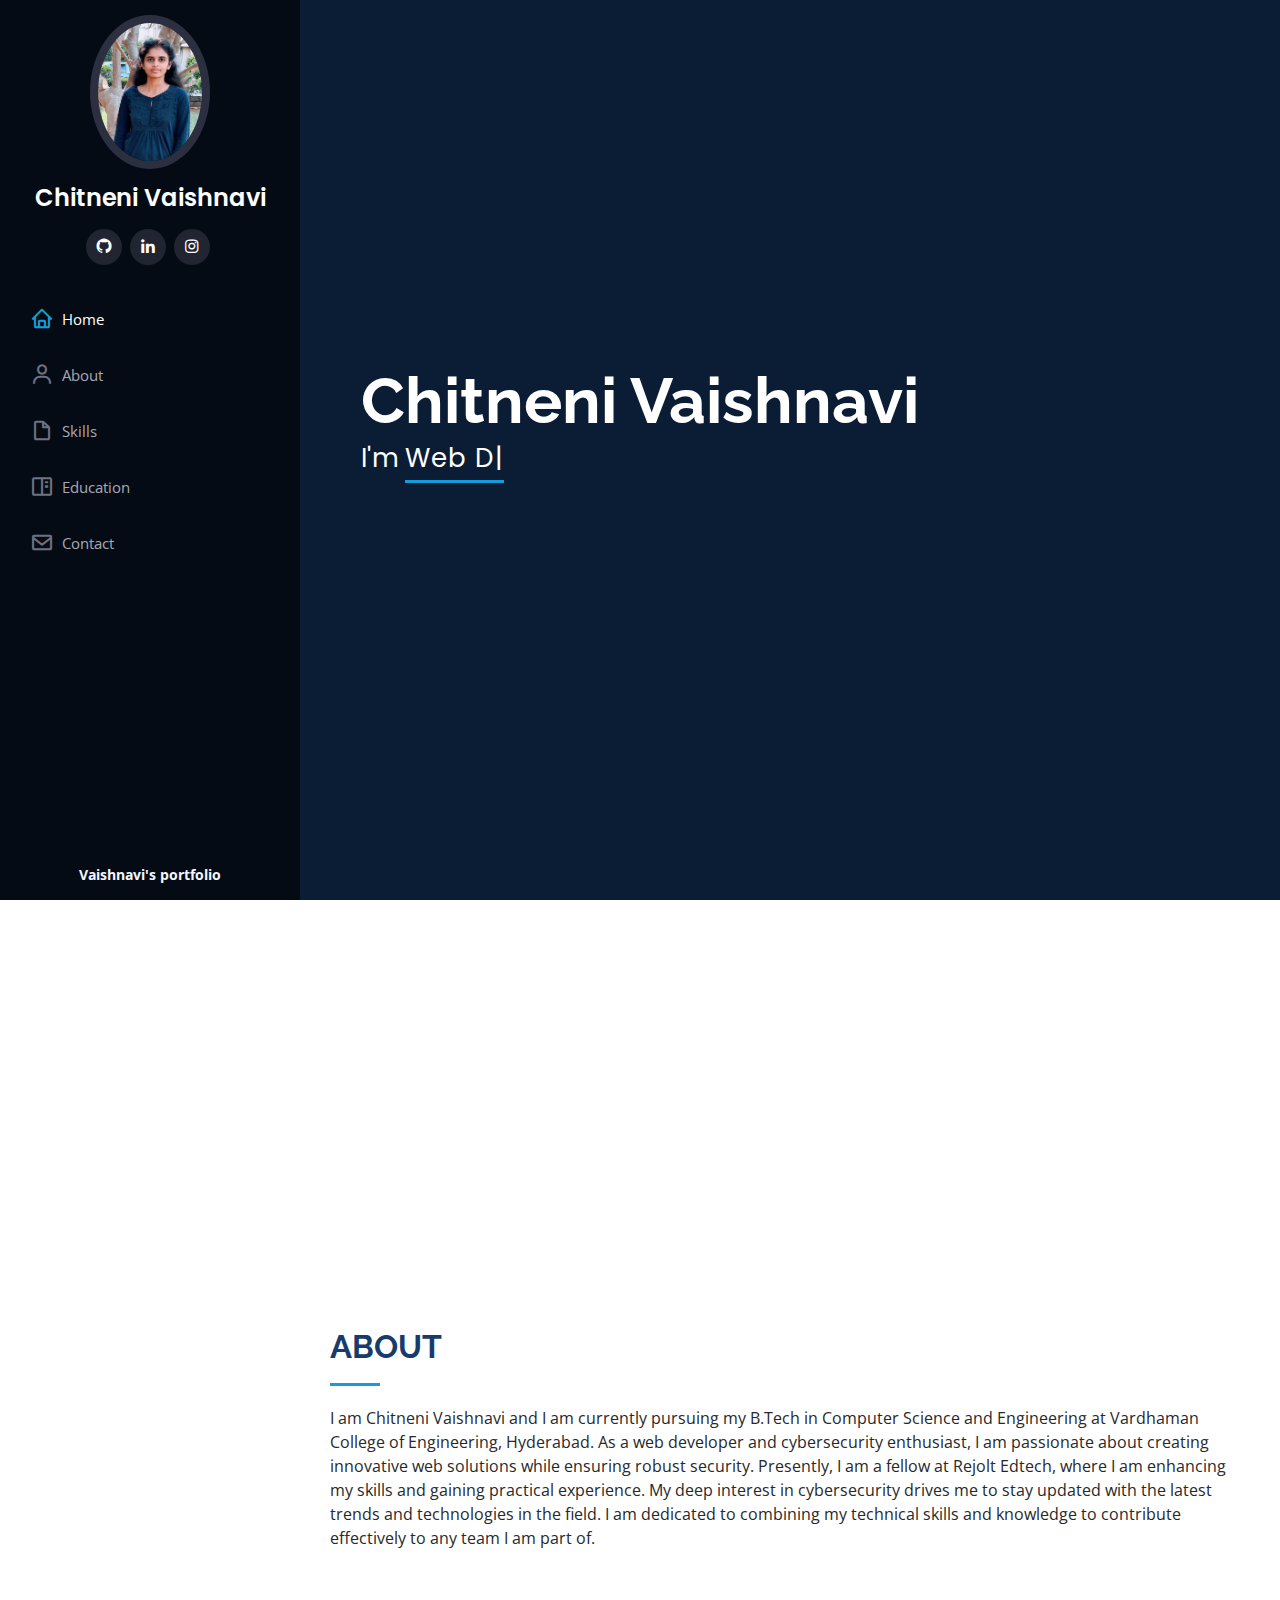
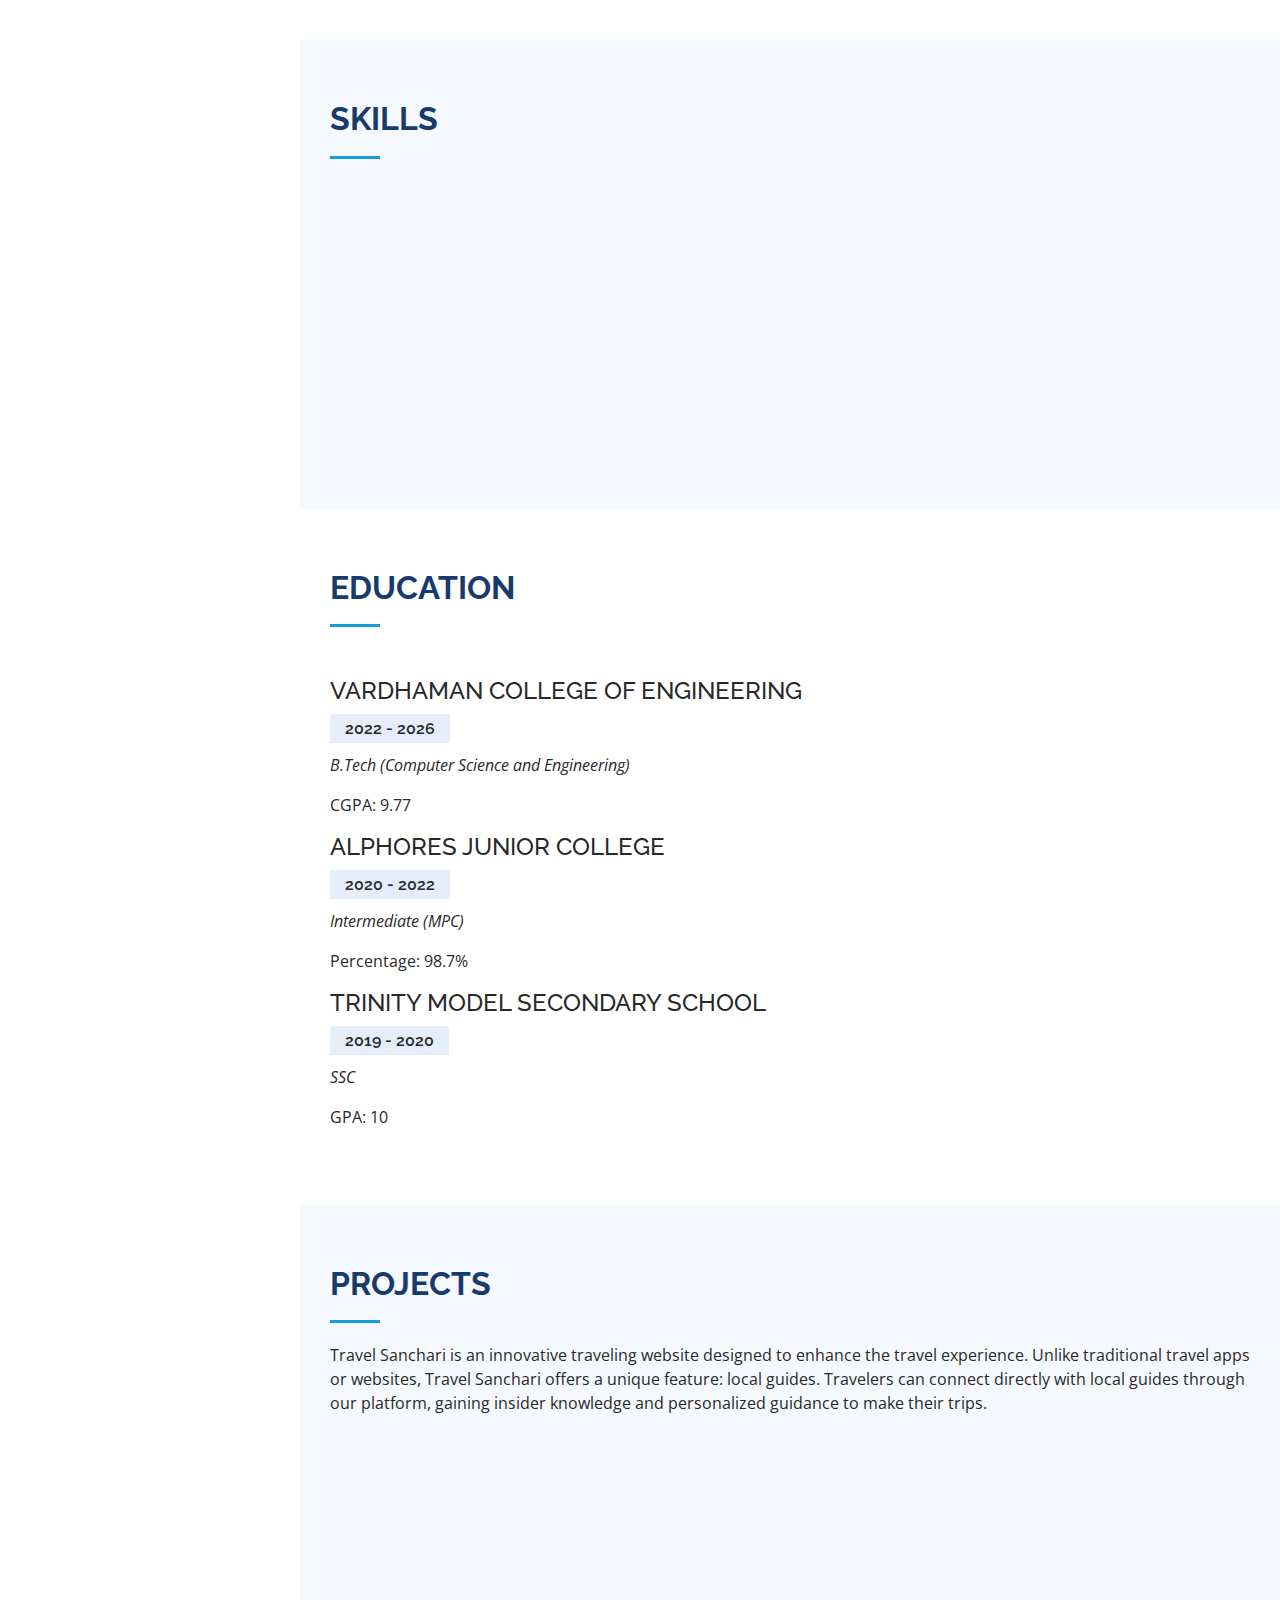
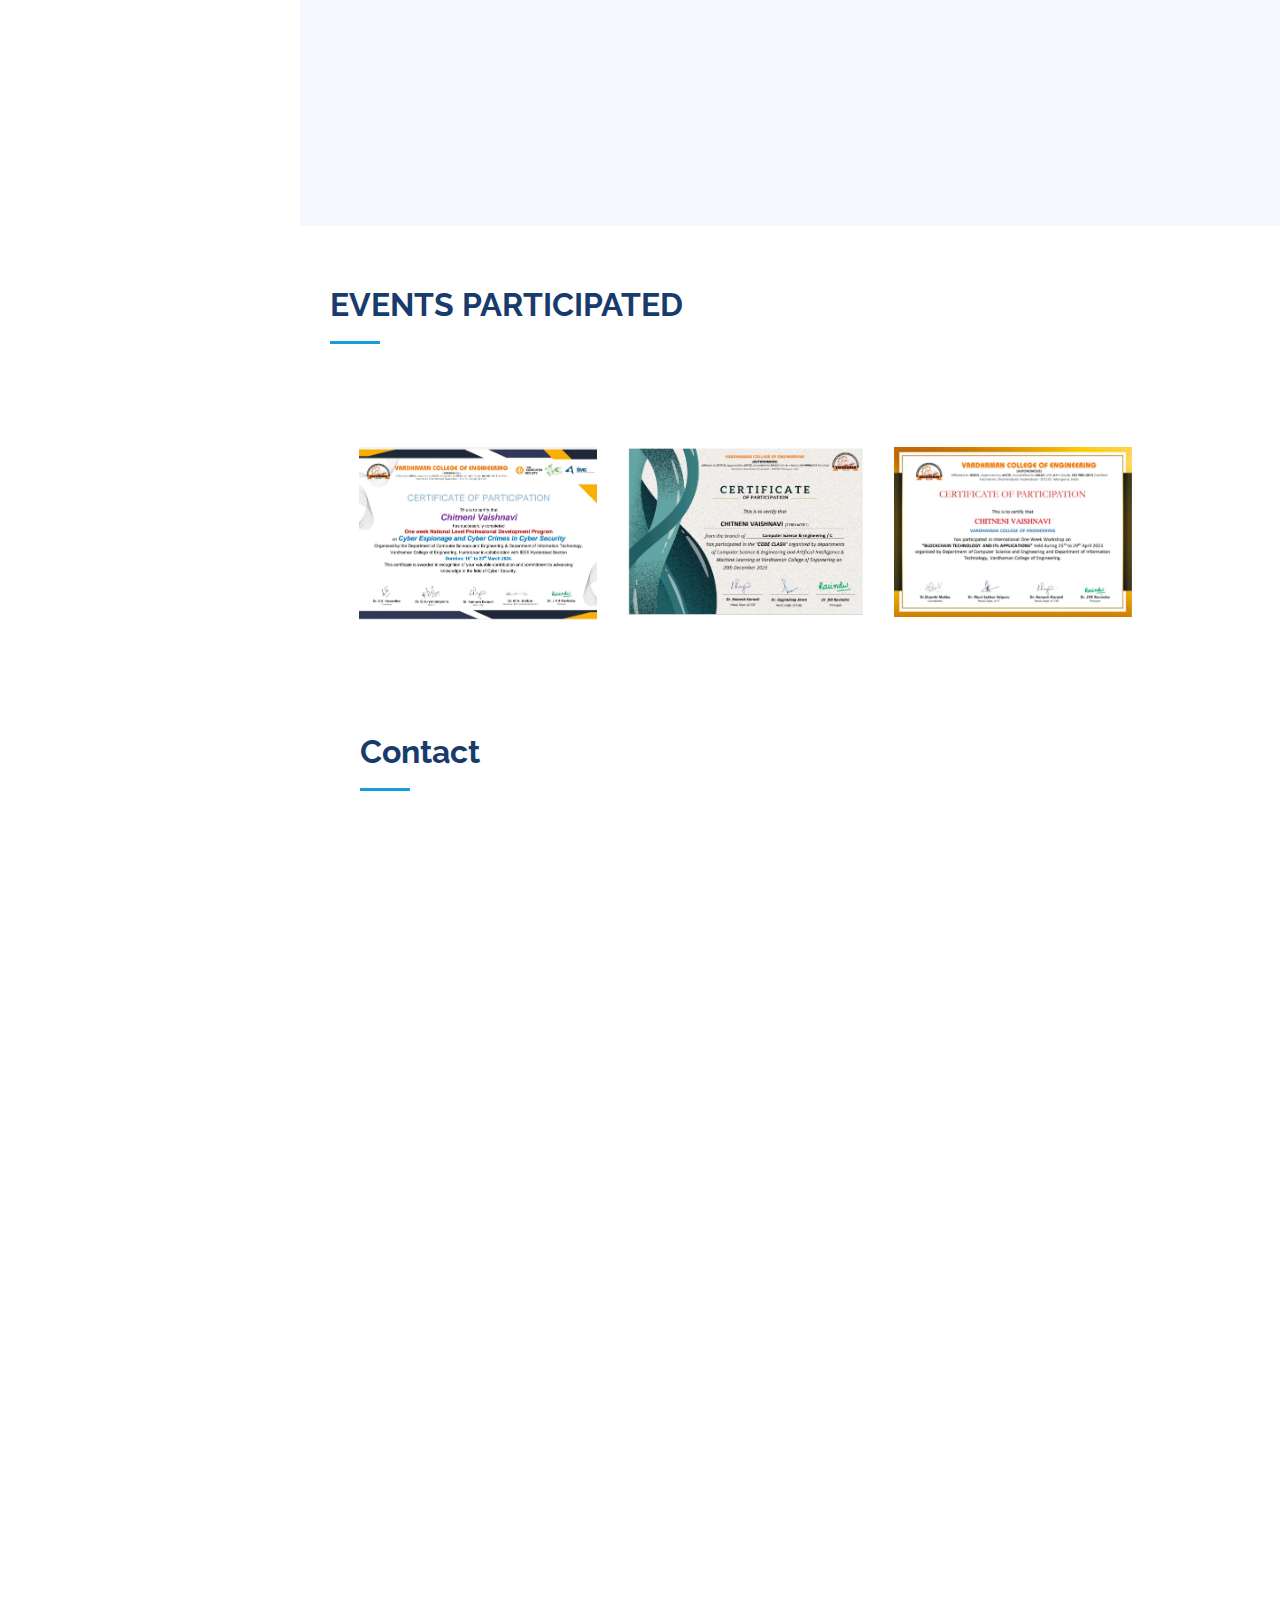
==== commit 4a91b82c: "Update index.html" ====
--- a/index.html
+++ b/index.html
@@ -43,7 +43,7 @@
         <img src="assets/img/pic1.jpg" alt="" class="img-fluid rounded-circle">
         <h1 class="text-light"><a href="index.html">Chitneni Vaishnavi</a></h1>
         <div class="social-links mt-3 text-center">
-          <a href="#" class="twitter"><i class="bx bxl-twitter"></i></a>
+          <a href="https://github.com/CHVaishnavi15" class="twitter"><i class="bx bxl-github"></i></a>
           <a href="https://www.linkedin.com/in/chitnenivaishnavi" class="linkedin"><i class="bx bxl-linkedin"></i></a>
           <a href="https://www.instagram.com/invites/contact/?igsh=1k8ittoay5ifi&utm_content=piyi7oc" class="instagram"><i class="bx bxl-instagram"></i></a>
         </div>
@@ -53,7 +53,7 @@
         <ul>
           <li><a href="#hero" class="nav-link scrollto active"><i class="bx bx-home"></i> <span>Home</span></a></li>
           <li><a href="#about" class="nav-link scrollto"><i class="bx bx-user"></i> <span>About</span></a></li>
-          <li><a href="#skills" class="nav-link scrollto"><i class="bx bx-file-blank"></i> <span>skills</span></a></li>
+          <li><a href="#skills" class="nav-link scrollto"><i class="bx bx-file-blank"></i> <span>Skills</span></a></li>
           <li><a href="#Education" class="nav-link scrollto"><i class="bx bx-book-content"></i> <span>Education</span></a></li>
           <li><a href="#contact" class="nav-link scrollto"><i class="bx bx-envelope"></i> <span>Contact</span></a></li>
         </ul>
@@ -65,7 +65,7 @@
   <section id="hero" class="d-flex flex-column justify-content-center align-items-center">
     <div class="hero-container" data-aos="fade-in">
       <h1>Chitneni Vaishnavi</h1>
-      <p>I'm <span class="typed" data-typed-items="Web Developer, Cybersecurity enthusiastic"></span></p>
+      <p>I'm <span class="typed" data-typed-items="Web Developer, Cybersecurity enthusiast"></span></p>
     </div>
   </section><!-- End Hero -->
 
@@ -73,20 +73,16 @@
 
     <!-- ======= About Section ======= -->
     <section id="about" class="about">
-      <div class="container">
-
-        <div class="section-title">
-          <h2>ABOUT</h2>
-          <p>I am Chitneni Vaishnavi and I am currently pursuing my BTech in Computer Science and Engineering at Vardhaman College of Engineering, Hyderabad. As a web developer and cybersecurity enthusiast, I am passionate about creating innovative web solutions while ensuring robust security. Presently, I am a fellow at Rejolt Edtech, where I am enhancing my skills and gaining practical experience. My deep interest in cybersecurity drives me to stay updated with the latest trends and technologies in the field. I am dedicated to combining my technical skills and knowledge to contribute effectively to any team I am part of.</p>
-        </div>
-
-        <div class="row">
+      <div class="container"><br>
+        <div class="row"><br>
           <div class="col-lg-4" data-aos="fade-right">
             <img src="assets/img/pic6.jpg" class="img-fluid" alt="">
           </div>
           </div>
-            
-
+        <div class="section-title"><br><br>
+          <h2>ABOUT</h2>
+          <p>I am Chitneni Vaishnavi and I am currently pursuing my B.Tech in Computer Science and Engineering at Vardhaman College of Engineering, Hyderabad. As a web developer and cybersecurity enthusiast, I am passionate about creating innovative web solutions while ensuring robust security. Presently, I am a fellow at Rejolt Edtech, where I am enhancing my skills and gaining practical experience. My deep interest in cybersecurity drives me to stay updated with the latest trends and technologies in the field. I am dedicated to combining my technical skills and knowledge to contribute effectively to any team I am part of.</p>
+        </div>
       </div>
     </section><!-- End About Section -->
 
@@ -122,19 +118,18 @@
                 <div class="progress-bar" role="progressbar" aria-valuenow="80" aria-valuemin="0" aria-valuemax="100"></div>
               </div>
             </div>
+            <div class="progress">
+              <span class="skill">GitHub<i class="val">75%</i></span>
+              <div class="progress-bar-wrap">
+                <div class="progress-bar" role="progressbar" aria-valuenow="75" aria-valuemin="0" aria-valuemax="100"></div>
+              </div>
+            </div>
 
           </div>
 
           <div class="col-lg-6" data-aos="fade-up"data-aos-delay="100">
 
             <div class="progress">
-              <span class="skill">GitHub<i class="val">80%</i></span>
-              <div class="progress-bar-wrap">
-                <div class="progress-bar" role="progressbar" aria-valuenow="80" aria-valuemin="0" aria-valuemax="100"></div>
-              </div>
-            </div>
-
-            <div class="progress">
               <span class="skill">HTML<i class="val">80%</i></span>
               <div class="progress-bar-wrap">
                 <div class="progress-bar" role="progressbar" aria-valuenow="80" aria-valuemin="0" aria-valuemax="100"></div>
@@ -142,21 +137,24 @@
             </div>
 
             <div class="progress">
-              <span class="skill">CSS<i class="val">75%</i></span>
+              <span class="skill">CSS<i class="val">80%</i></span>
+              <div class="progress-bar-wrap">
+                <div class="progress-bar" role="progressbar" aria-valuenow="80" aria-valuemin="0" aria-valuemax="100"></div>
+              </div>
+            </div>
+
+            <div class="progress">
+              <span class="skill">JavaScript<i class="val">75%</i></span>
               <div class="progress-bar-wrap">
                 <div class="progress-bar" role="progressbar" aria-valuenow="75" aria-valuemin="0" aria-valuemax="100"></div>
               </div>
+            </div>
               <div class="progress">
-              <span class="skill">JavaScript<i class="val">75%</i></span>
+              <span class="skill">SQL<i class="val">75%</i></span>
               <div class="progress-bar-wrap">
                 <div class="progress-bar" role="progressbar" aria-valuenow="75" aria-valuemin="0" aria-valuemax="100"></div>
               </div>
-                <div class="progress">
-              <span class="skill">SQL<i class="val">75%</i></span>
-              <div class="progress-bar-wrap">
-                <div class="progress-bar" role="progressbar" aria-valuenow="75" aria-valuemin="0" aria-valuemax="100"></div>
-              </div>
-            </div>
+           </div>
 
           </div>
 
@@ -180,7 +178,7 @@
               <h4>VARDHAMAN COLLEGE OF ENGINEERING</h4>
               <h5>2022 - 2026</h5>
               <p><em>B.Tech (Computer Science and Engineering)</em></p>
-              <p>GPA: 9.77</p>
+              <p>CGPA: 9.77</p>
             </div>
             <div class="Education-item">
               <h4>ALPHORES JUNIOR COLLEGE</h4>
--- a/assets/css/style.css
+++ b/assets/css/style.css
@@ -648,6 +648,48 @@
 }
 
 
+/*--------------------------------------------------------------
+# Events Participated
+--------------------------------------------------------------*/
+
+.Events-Participated {
+  background: none;
+  padding: 15px;
+  font-family: Arial;
+  max-width: 100%;
+  margin: auto;
+}
+
+.Events-Participated .row {
+  margin: 8px -16px;
+}
+/* Add padding BETWEEN each column */
+.Events-Participated .row,
+.Events-Participated .row > .column {
+  padding: 15px;
+}
+
+/* Create four equal columns that float next to each other */
+.Events-Participated .column {
+  float: left;
+  width: 30%;
+}
+
+/* Clear floats after rows */
+.Events-Participated .row:after {
+  content: "";
+  display: table;
+  clear: both;
+}
+
+/* Responsive layout - makes a two column-layout instead of four columns */
+@media screen and (max-width: 900px) {
+  .Events-Participated .column {
+    width: 100%;
+  }
+}
+
+
 
 
 
@@ -914,4 +956,4 @@
     width: auto;
     padding-right: 20px 15px;
   }
-}+}
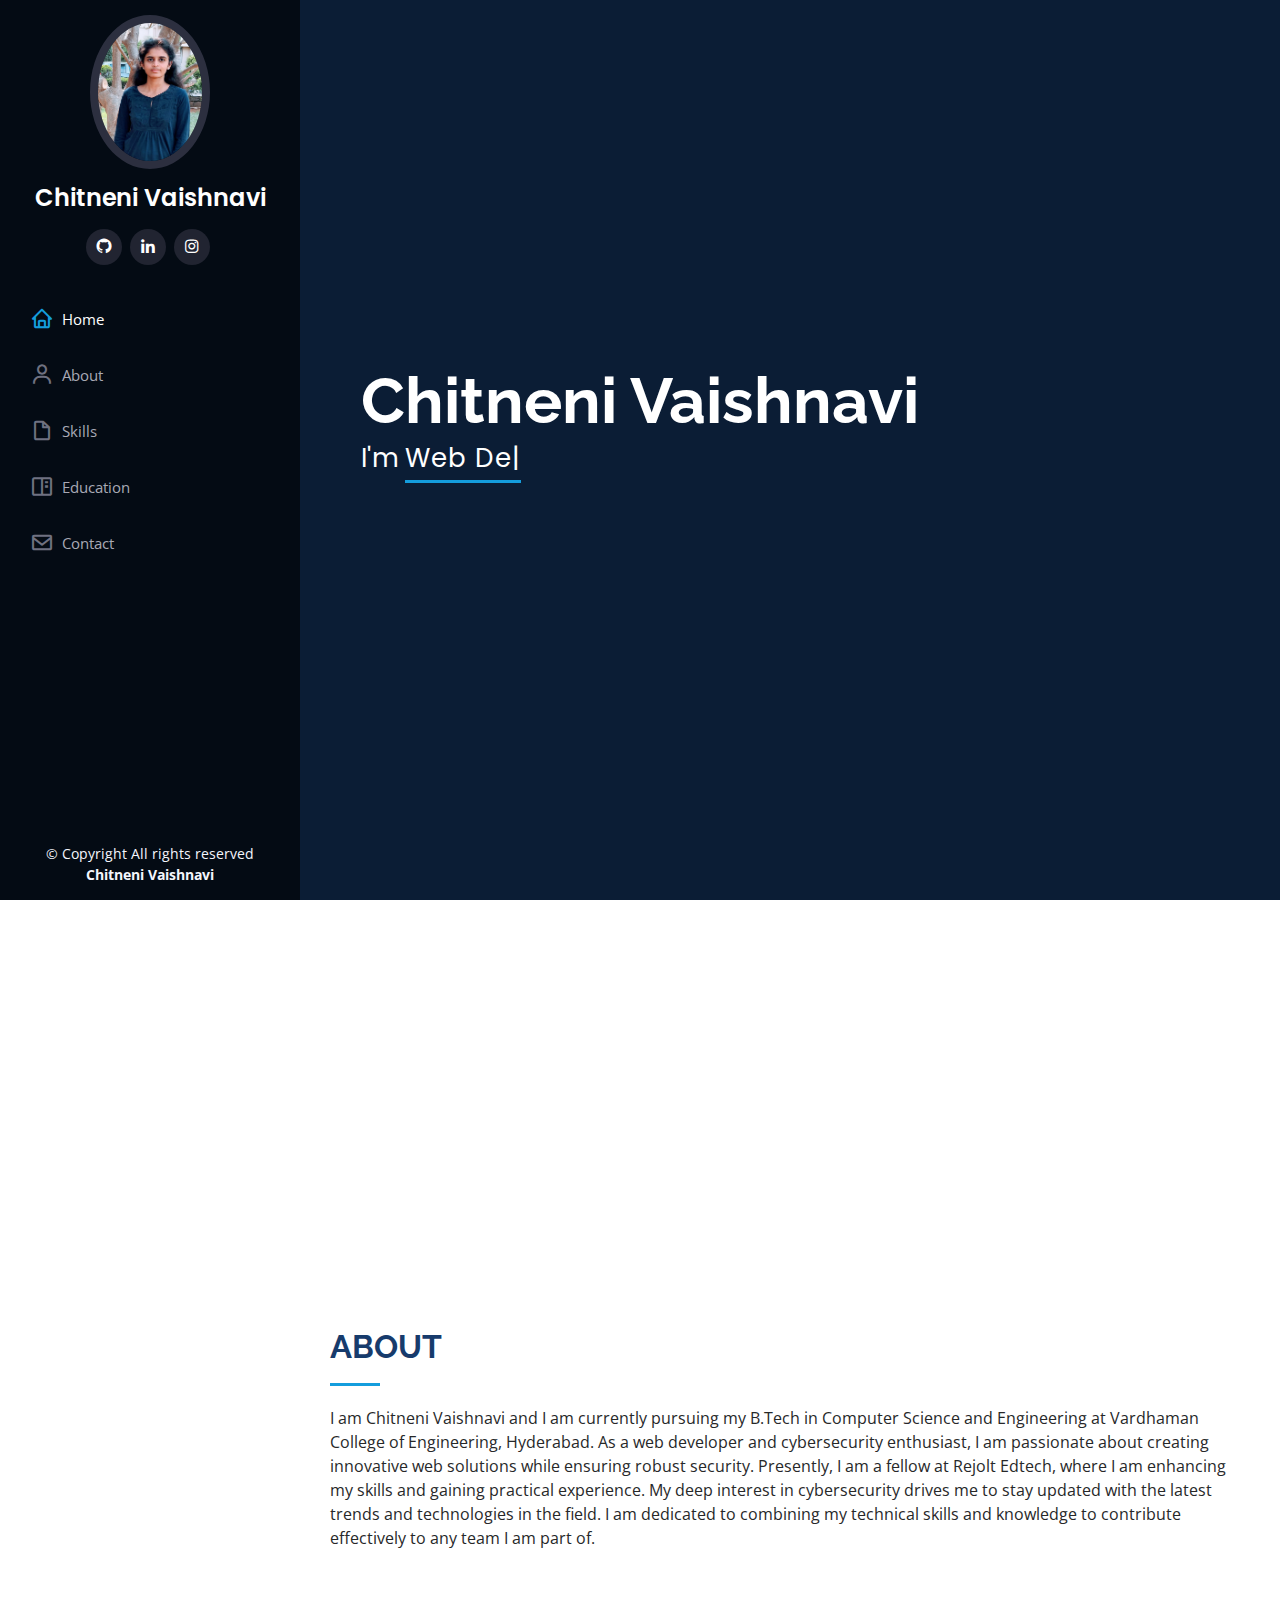
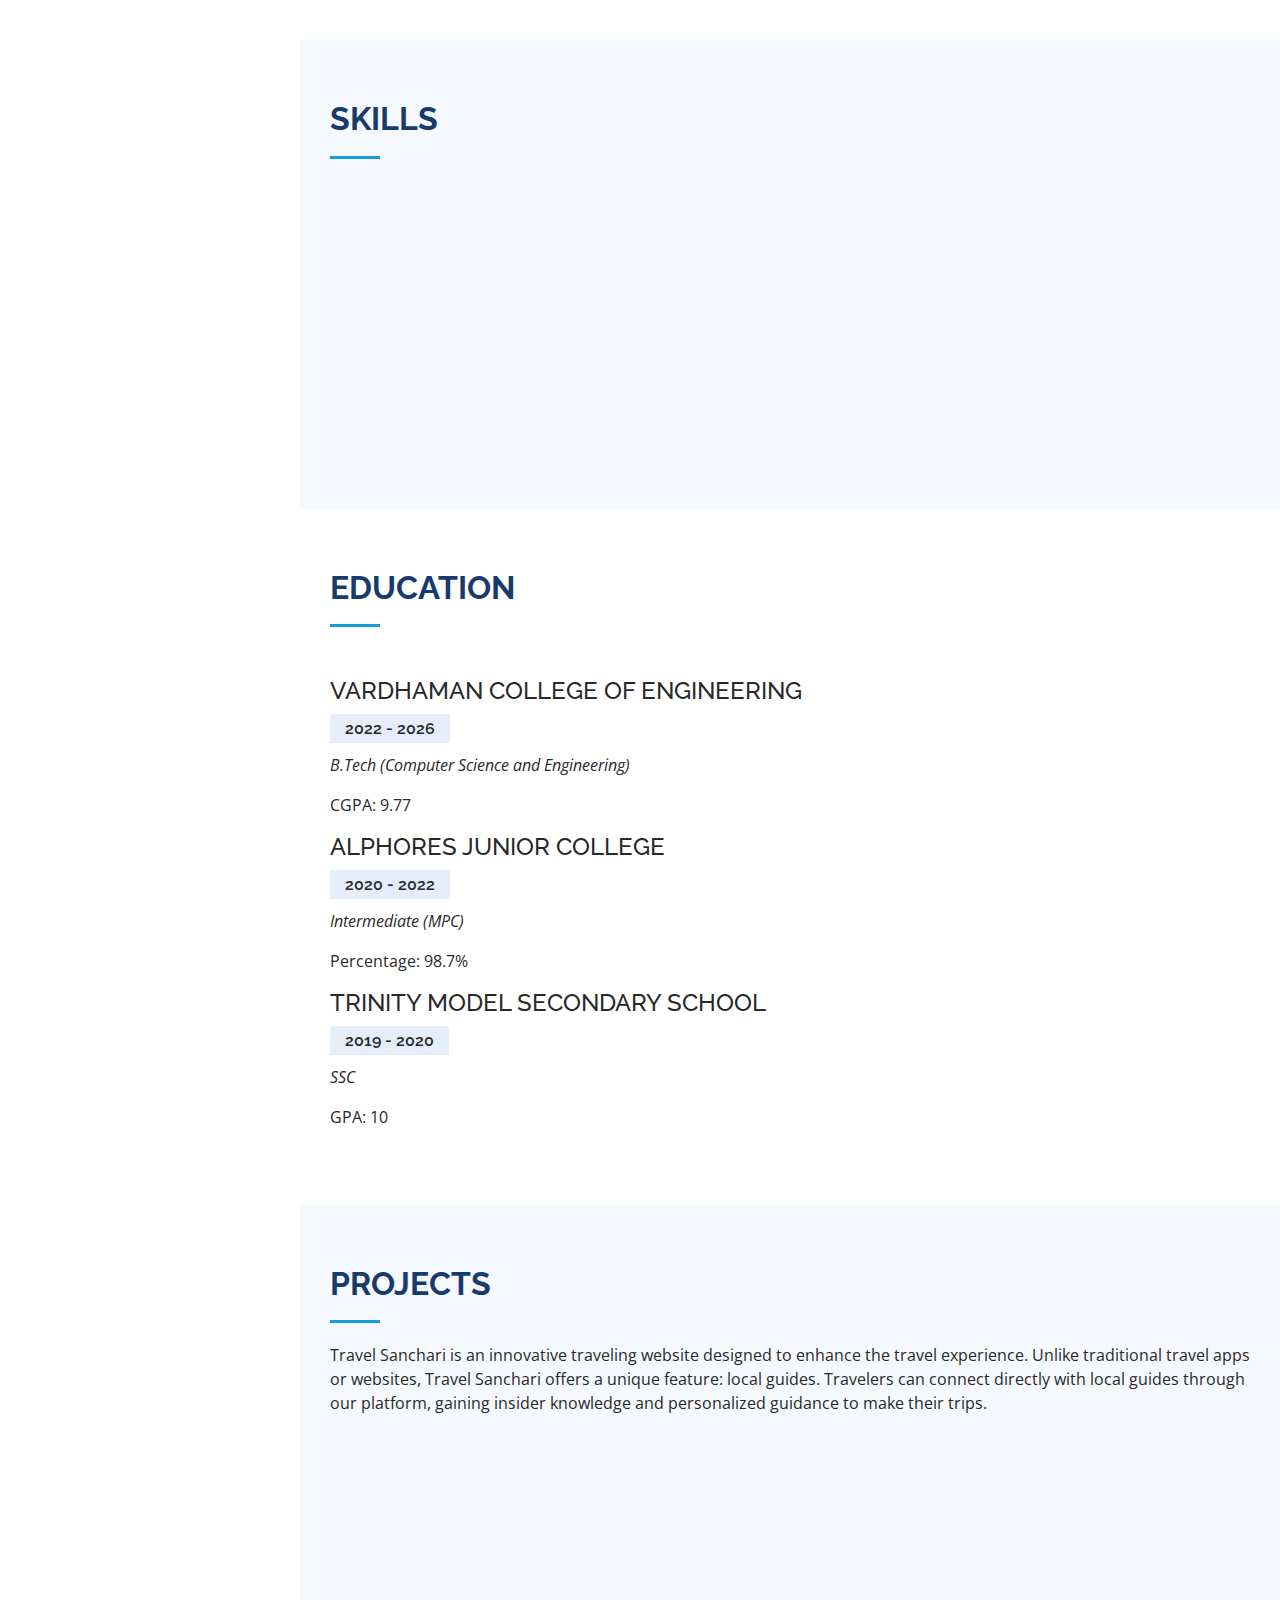
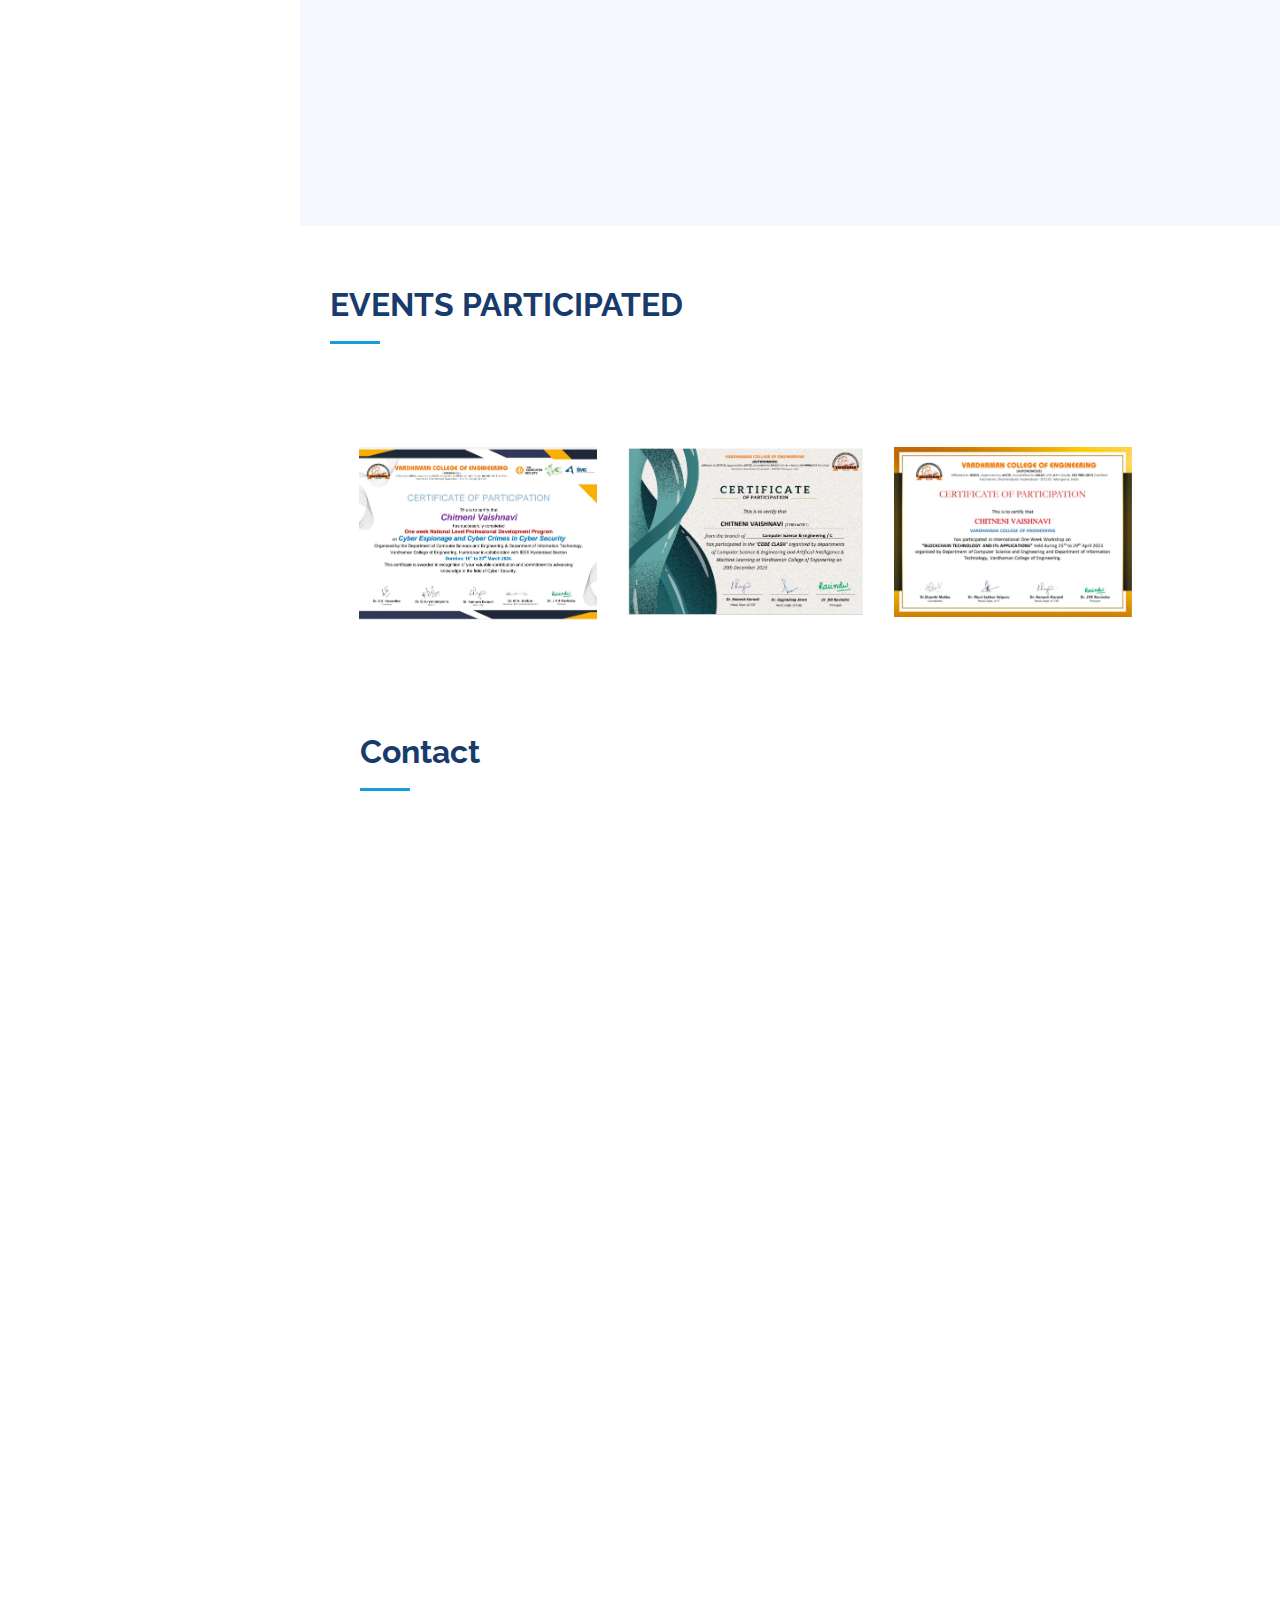
==== commit 18498ed9: "Update index.html" ====
--- a/index.html
+++ b/index.html
@@ -326,10 +326,18 @@
   <footer id="footer">
     <div class="container">
       <div class="copyright">
-         <strong><span>Vaishnavi's portfolio</span></strong>
-      </div>
+        &copy; Copyright All rights reserved<br><strong><span>Chitneni Vaishnavi</span></strong>
+      </div>
+      
+        <!-- All the links in the footer should remain intact. -->
+        <!-- You can delete the links only if you purchased the pro version. -->
+        <!-- Licensing information: https://bootstrapmade.com/license/ -->
+        <!-- Purchase the pro version with working PHP/AJAX contact form: https://bootstrapmade.com/iportfolio-bootstrap-portfolio-websites-template/ -->
+        
+      
     </div>
   </footer><!-- End  Footer -->
+
 
   <a href="#" class="back-to-top d-flex align-items-center justify-content-center"><i class="bi bi-arrow-up-short"></i></a>
 
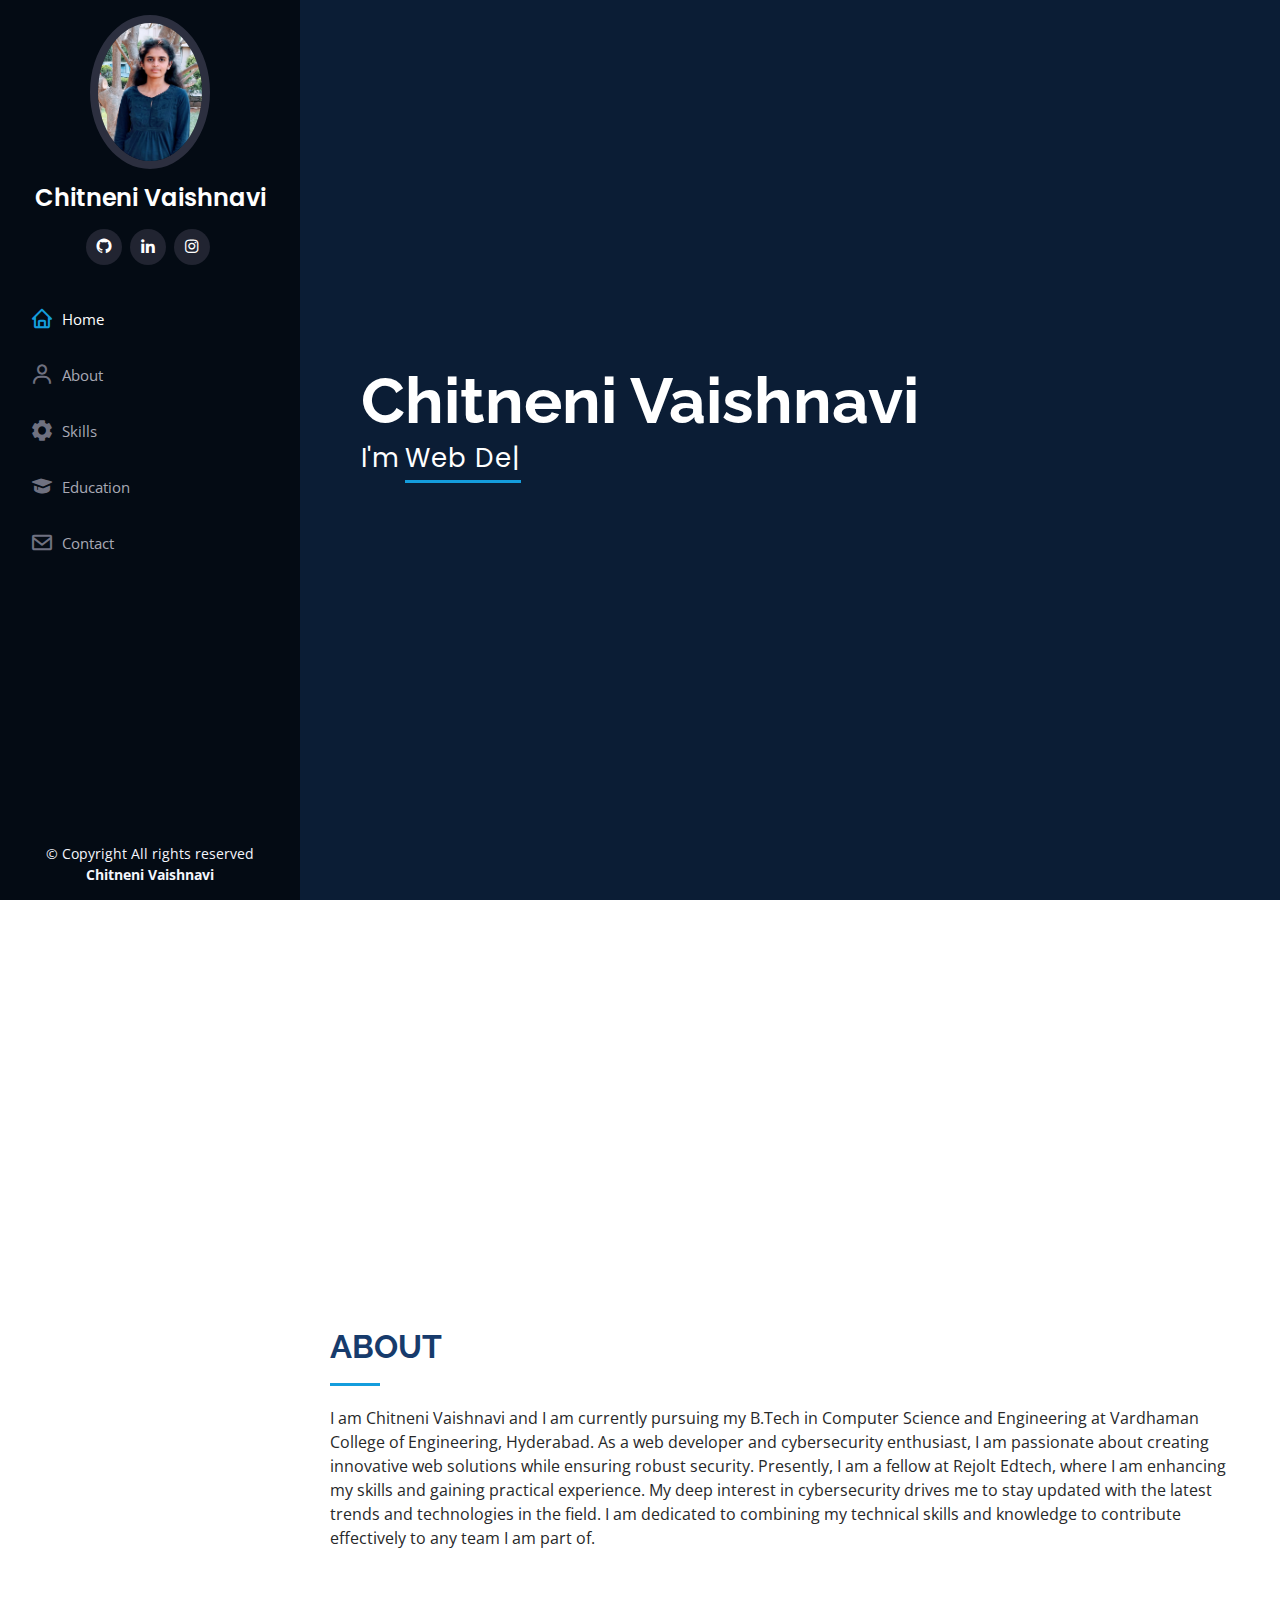
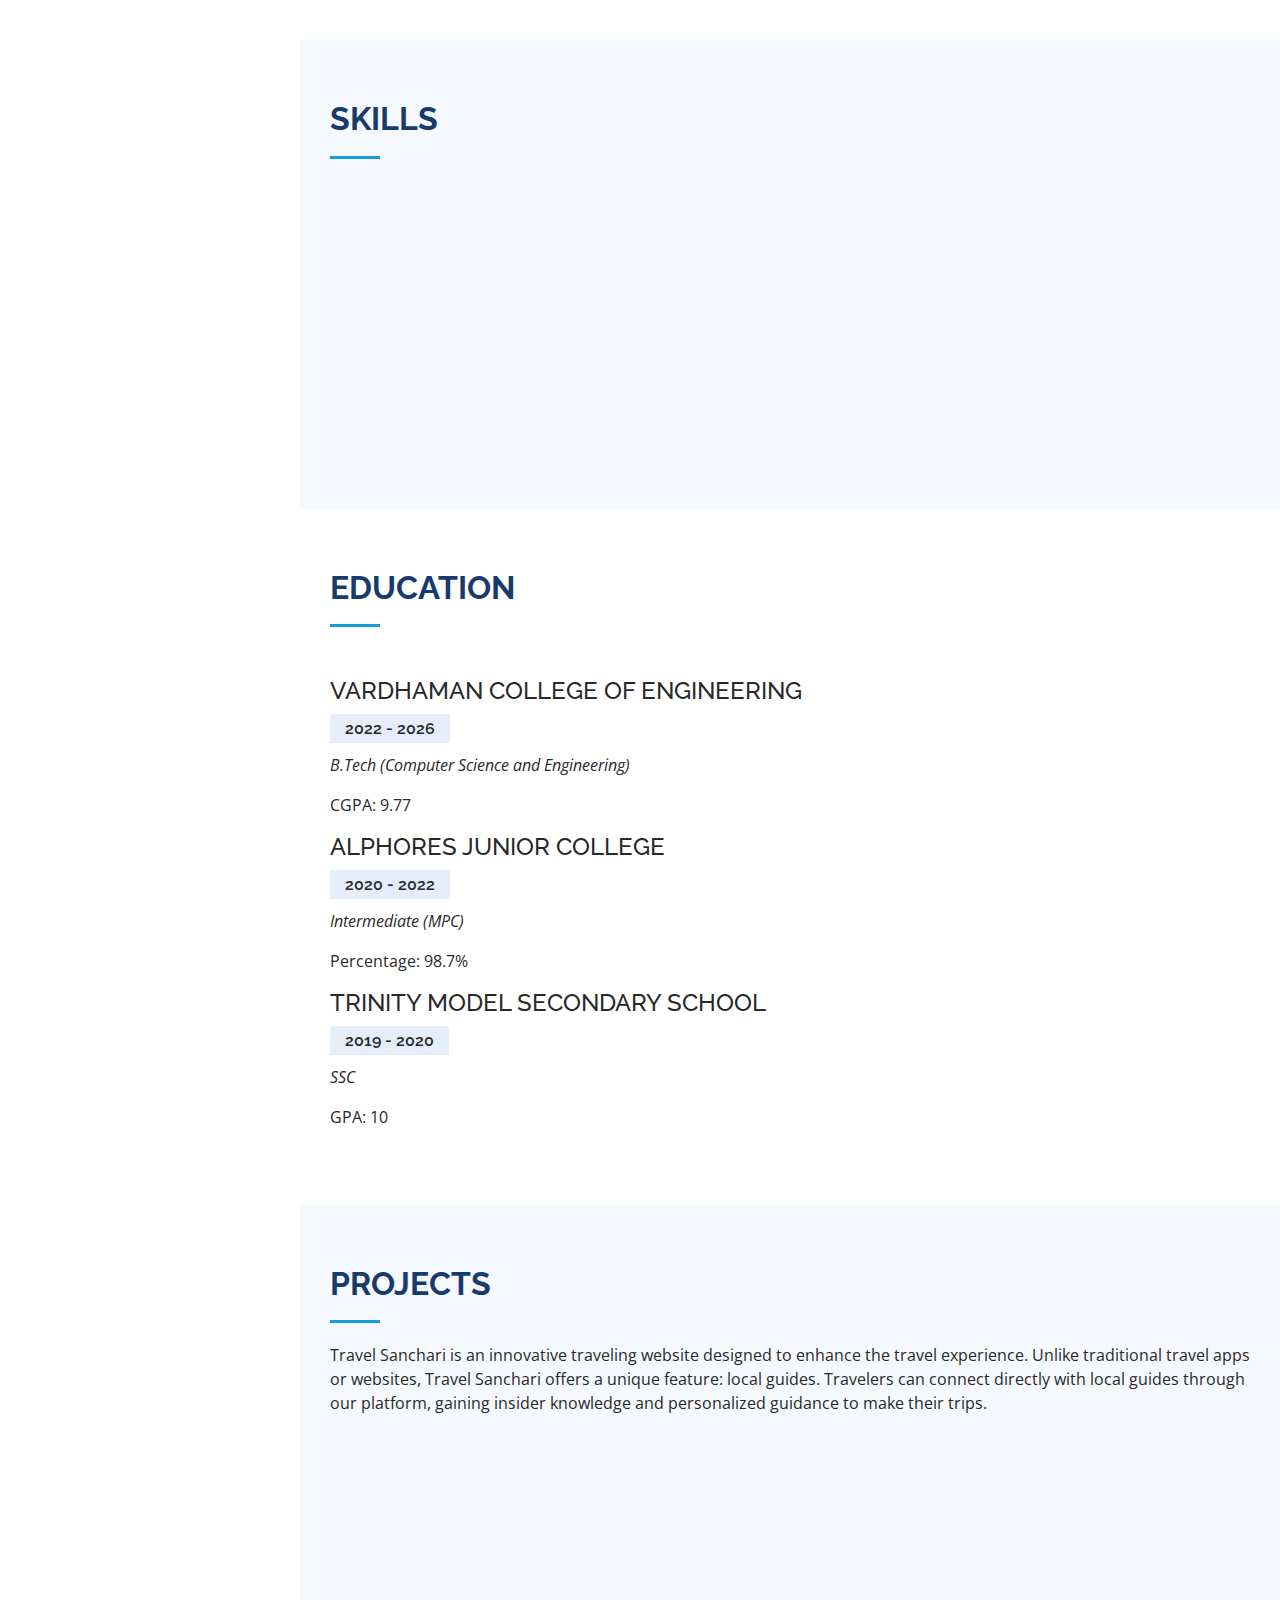
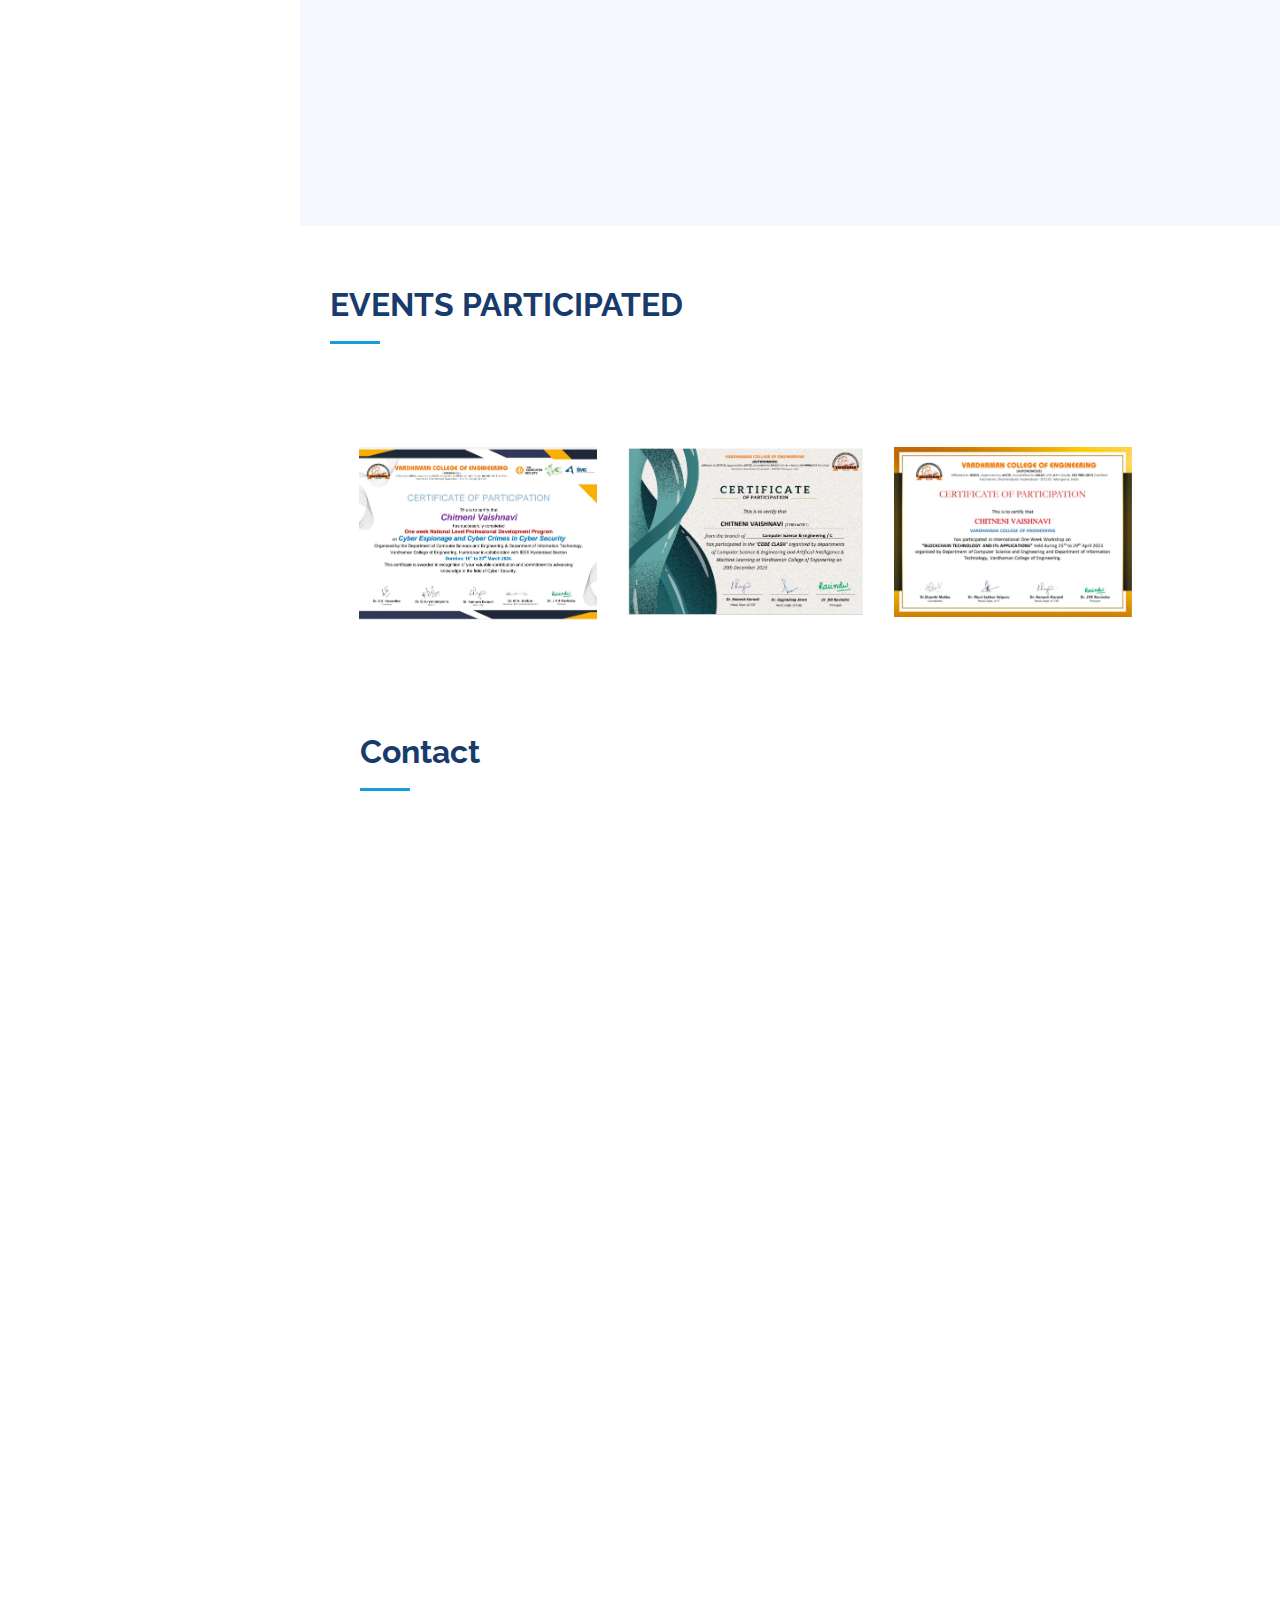
==== commit 634bd75f: "Update index.html" ====
--- a/index.html
+++ b/index.html
@@ -53,8 +53,8 @@
         <ul>
           <li><a href="#hero" class="nav-link scrollto active"><i class="bx bx-home"></i> <span>Home</span></a></li>
           <li><a href="#about" class="nav-link scrollto"><i class="bx bx-user"></i> <span>About</span></a></li>
-          <li><a href="#skills" class="nav-link scrollto"><i class="bx bx-file-blank"></i> <span>Skills</span></a></li>
-          <li><a href="#Education" class="nav-link scrollto"><i class="bx bx-book-content"></i> <span>Education</span></a></li>
+          <li><a href="#skills" class="nav-link scrollto"><i class="bx bxs-cog"></i> <span>Skills</span></a></li>
+          <li><a href="#Education" class="nav-link scrollto"><i class="bx bxs-graduation"></i> <span>Education</span></a></li>
           <li><a href="#contact" class="nav-link scrollto"><i class="bx bx-envelope"></i> <span>Contact</span></a></li>
         </ul>
       </nav><!-- .nav-menu -->
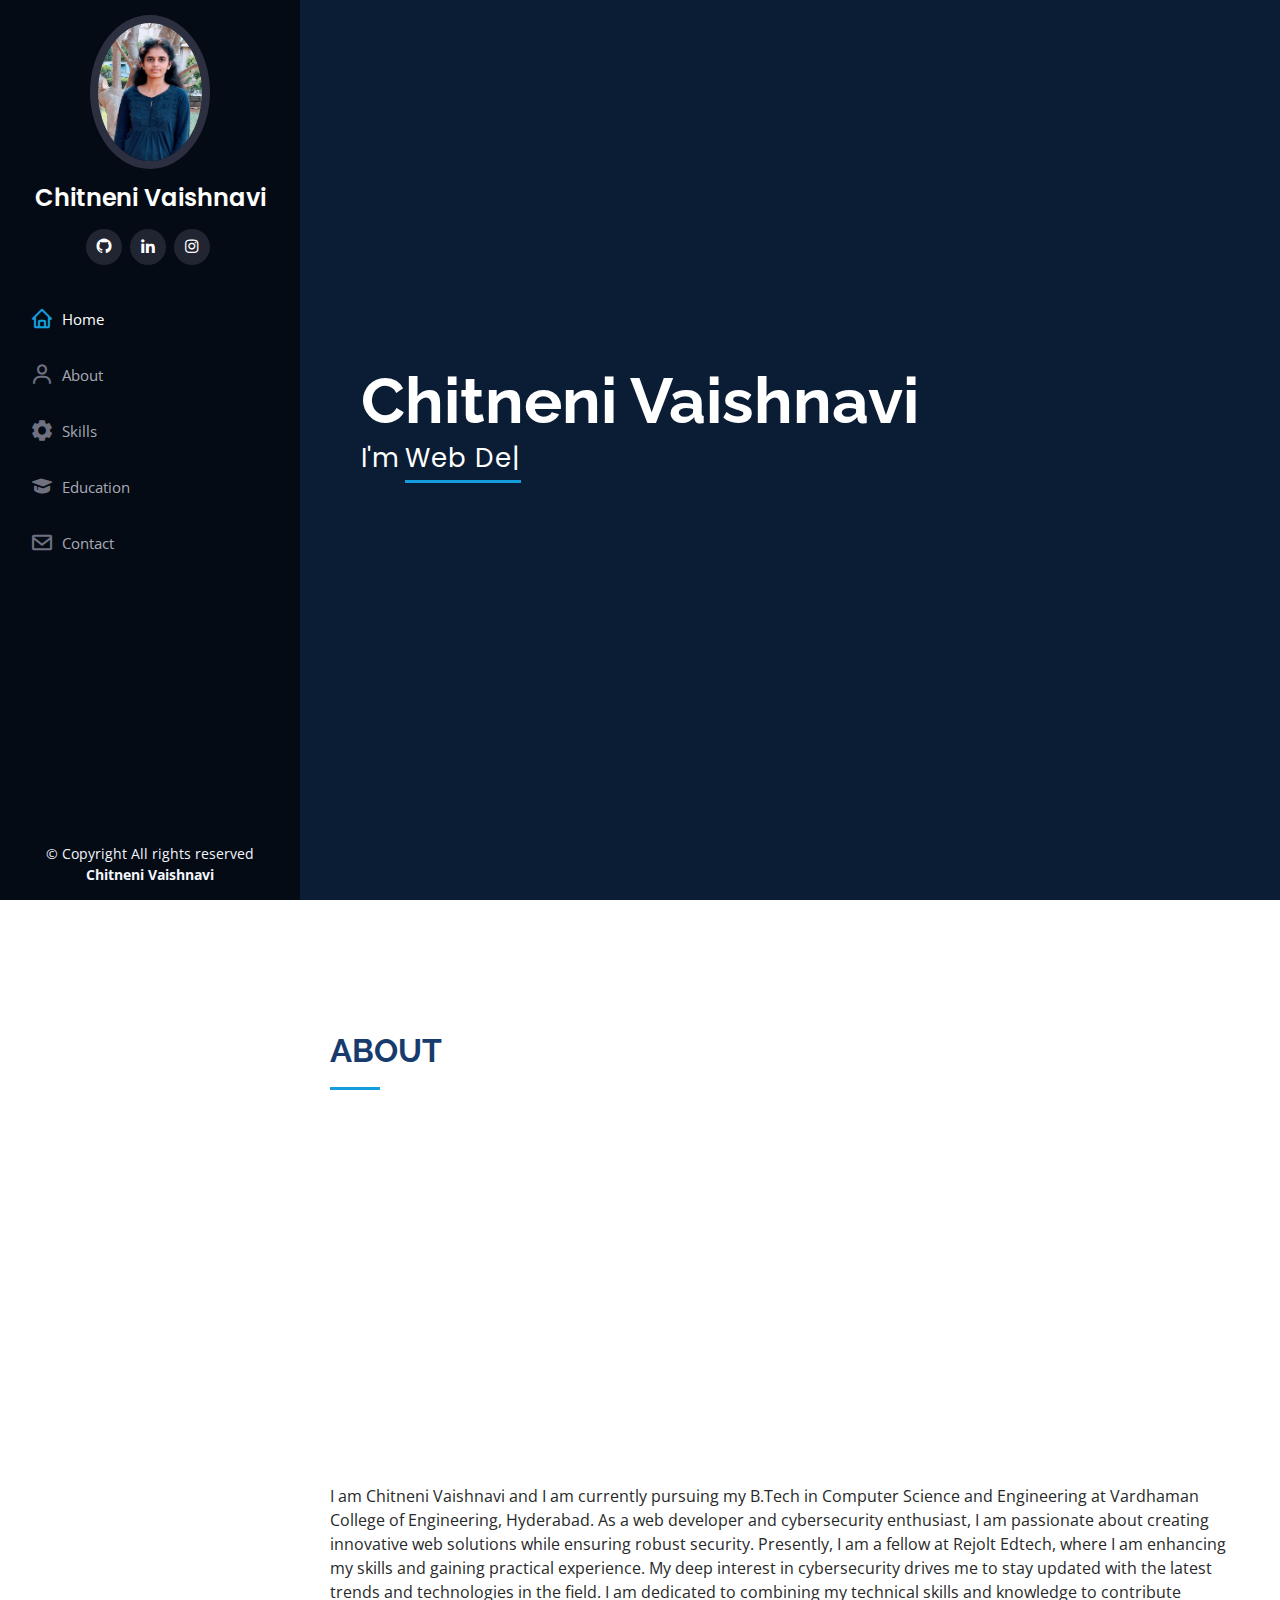
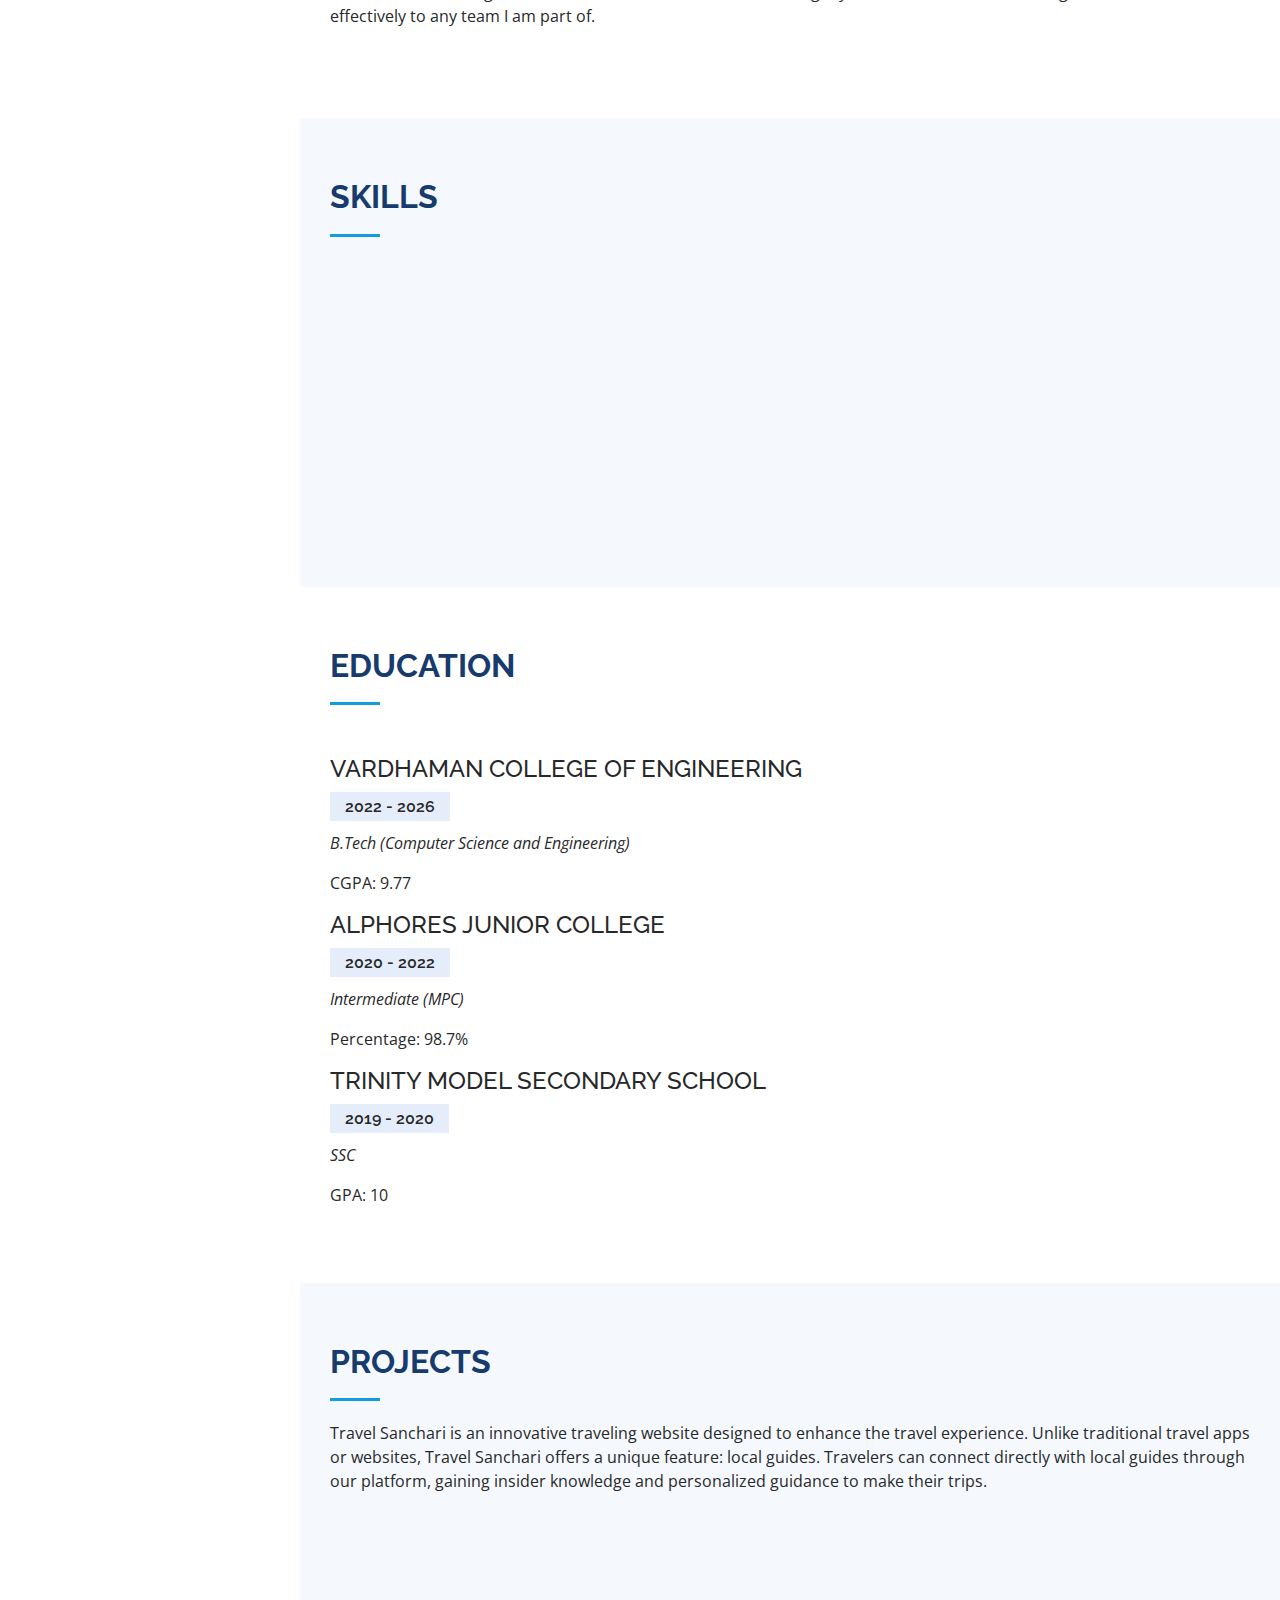
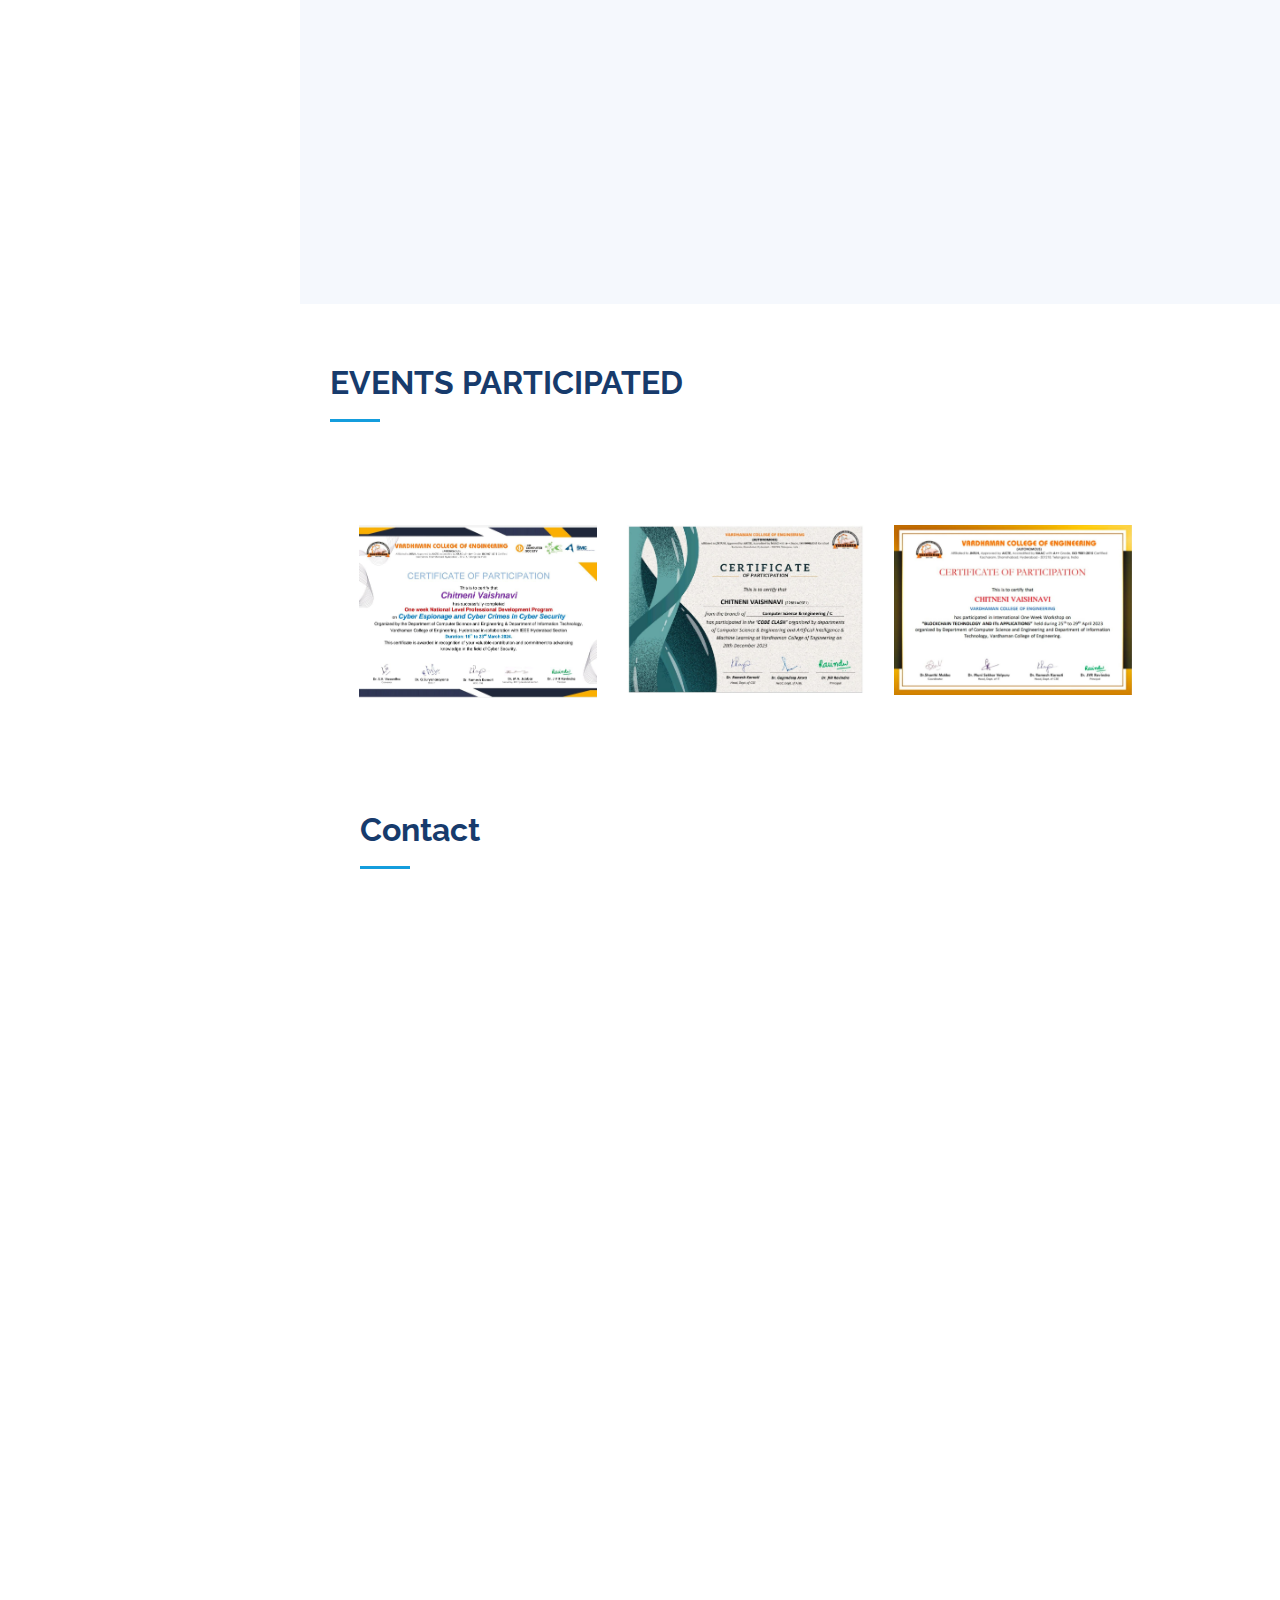
==== commit b0ecf6d8: "Update index.html" ====
--- a/index.html
+++ b/index.html
@@ -65,7 +65,7 @@
   <section id="hero" class="d-flex flex-column justify-content-center align-items-center">
     <div class="hero-container" data-aos="fade-in">
       <h1>Chitneni Vaishnavi</h1>
-      <p>I'm <span class="typed" data-typed-items="Web Developer, Cybersecurity enthusiast"></span></p>
+      <p>I'm <span class="typed" data-typed-items="Web Developer, Cybersecurity Enthusiast"></span></p>
     </div>
   </section><!-- End Hero -->
 
@@ -74,13 +74,16 @@
     <!-- ======= About Section ======= -->
     <section id="about" class="about">
       <div class="container"><br>
+                <div class="section-title"><br><br>
+          <h2>ABOUT</h2>
+                </div>
         <div class="row"><br>
           <div class="col-lg-4" data-aos="fade-right">
             <img src="assets/img/pic6.jpg" class="img-fluid" alt="">
           </div>
           </div>
         <div class="section-title"><br><br>
-          <h2>ABOUT</h2>
+        
           <p>I am Chitneni Vaishnavi and I am currently pursuing my B.Tech in Computer Science and Engineering at Vardhaman College of Engineering, Hyderabad. As a web developer and cybersecurity enthusiast, I am passionate about creating innovative web solutions while ensuring robust security. Presently, I am a fellow at Rejolt Edtech, where I am enhancing my skills and gaining practical experience. My deep interest in cybersecurity drives me to stay updated with the latest trends and technologies in the field. I am dedicated to combining my technical skills and knowledge to contribute effectively to any team I am part of.</p>
         </div>
       </div>
